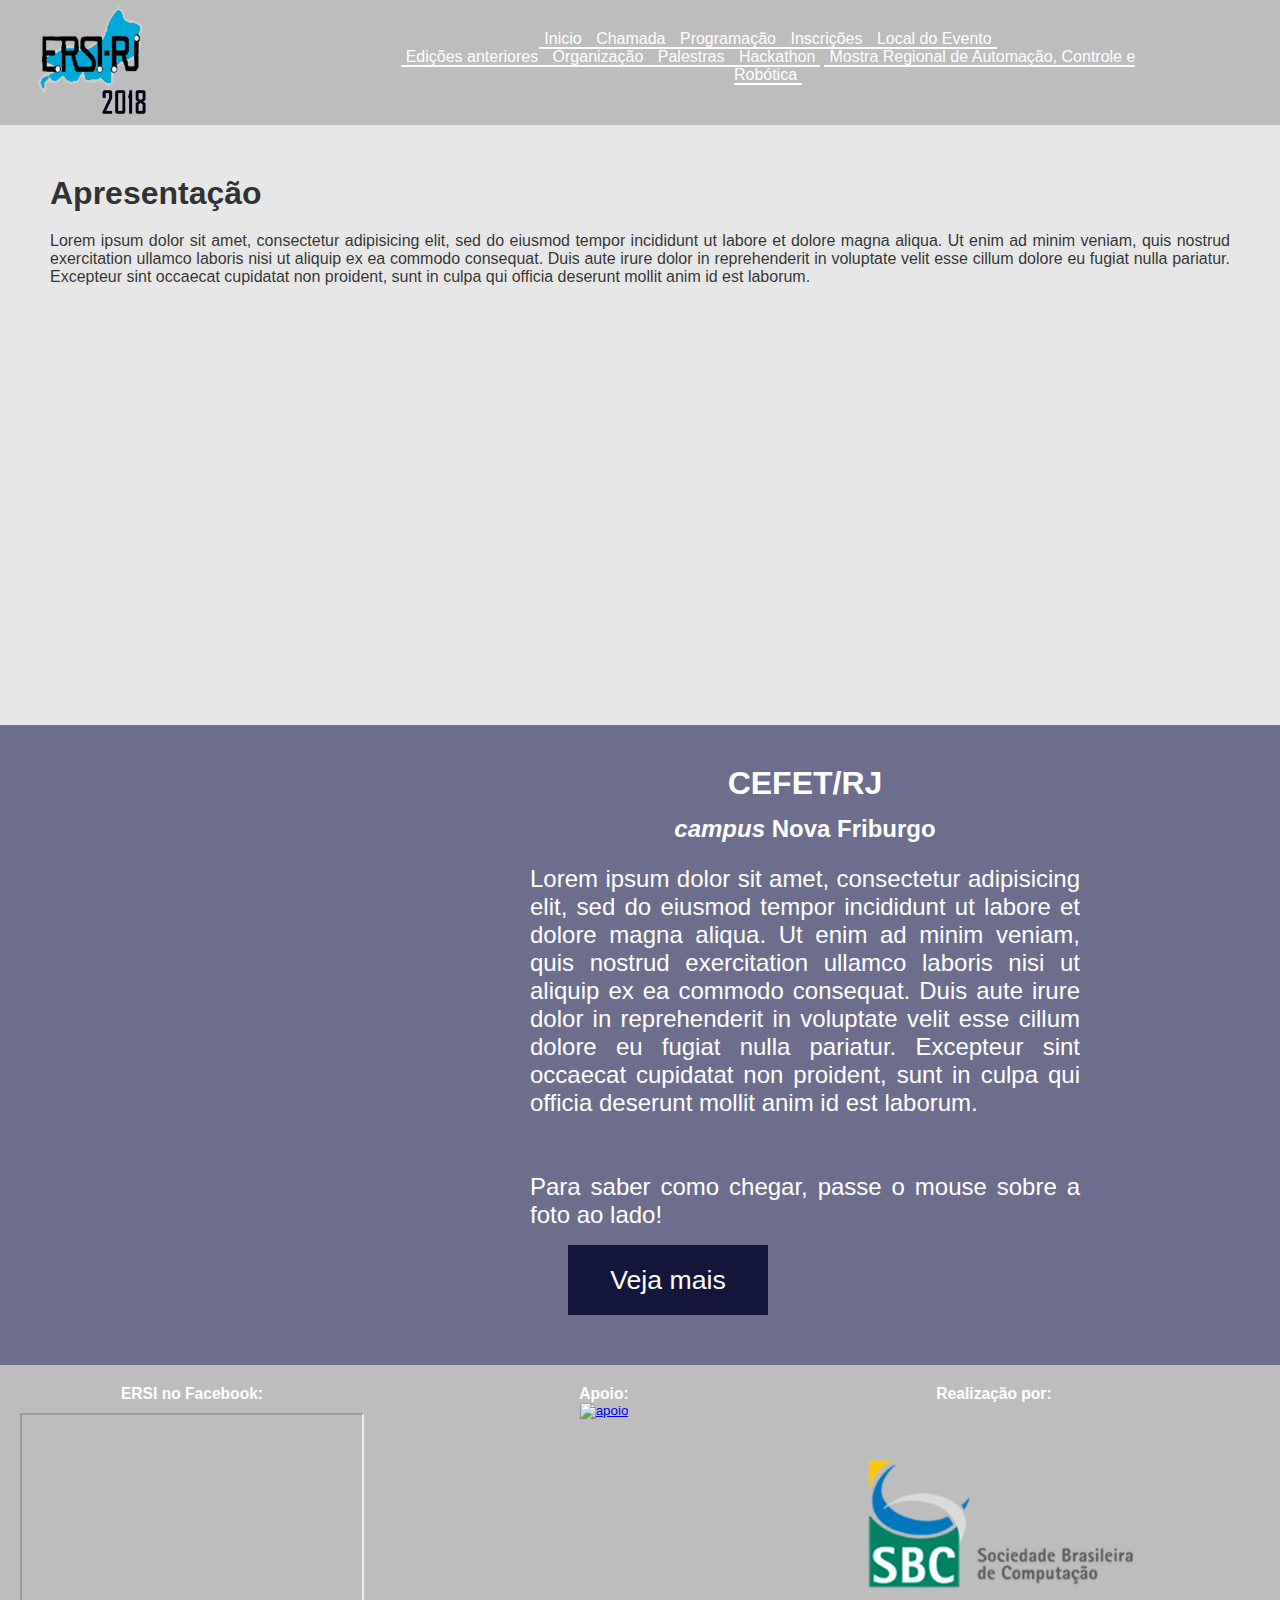
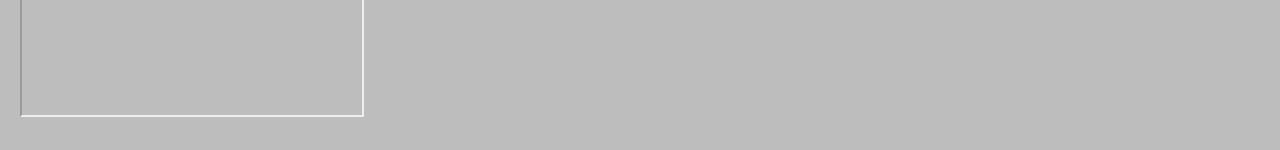
==== index.html @ 658d02db "alterações prontas" ====
<!DOCTYPE html>
<html lang="pt-br">
  <head>
    <meta charset="utf-8">
    <title>ERSI 2018</title>
    <link rel="stylesheet" href="./css/menu.css">
    <link rel="stylesheet" href="./css/footer.css">
    <link rel="stylesheet" href="./css/index.css">
    <script src="./js/jquery-min.js"></script>
    <script>
      function mouseover(){
        $("#main-about-image").hide();
        $(".main-about-title").prepend($("<iframe />")
          .addClass("main-about-map")
          .attr("src","https://www.google.com/maps/embed/v1/place?key=AIzaSyBWbS676cX_i9th-5WcA44xWRkvlIcaSEo&q=Centro+Federal+de+Educação+Tecnológica+Celso+Suckow+da+Fonseca,+Campus+Nova+Friburgo,Nova+Friburgo,Brasil")
          .attr("onmouseout","mouseout()")
          );
        };
        function mouseout(){
          $(".main-about-map").hide();
          $("#main-about-image").show();

        }
    </script>
  </head>
  <body>
    <nav class="menu">
      <a href="#"><img src="./img/logo.png" alt="Logo da ERSI 2018"></a>
      <ul class="menu-list">
        <li><a href="#"> Inicio </a></li>
        <li><a href="chamada.html"> Chamada </a></li>
        <li><a href="programacao.html"> Programação </a></li>
        <li><a href="inscricoes.html"> Inscrições </a></li>
        <li><a href="#event-place"> Local do Evento </a></li><br/>
        <li><a href="edanteriores.html"> Edições anteriores </a></li>
        <li><a href="organizacao.html"> Organização </a></li>
        <li><a href="palestras.html"> Palestras </a></li>
        <li><a href="hackathon.html">Hackathon</a></li>
          <li><a href="mostraRobotica.html">Mostra Regional de Automação, Controle e Robótica</a></li>
      </ul>
    </nav>
    <main class="main">
      <div class="main-presentation">
        <h1>Apresentação</h1>
        <p>Lorem ipsum dolor sit amet, consectetur adipisicing elit, sed do eiusmod tempor incididunt ut labore et dolore magna aliqua. Ut enim ad minim veniam, quis nostrud exercitation ullamco laboris nisi ut aliquip ex ea commodo consequat. Duis aute irure dolor in reprehenderit in voluptate velit esse cillum dolore eu fugiat nulla pariatur. Excepteur sint occaecat cupidatat non proident, sunt in culpa qui officia deserunt mollit anim id est laborum.</p>
      </div>
      <div class="main-about" id="event-place">
        <img src="./img/cefet.png" alt="Cefet/Rj Campus Friburgo" id="main-about-image" onmouseover="mouseover()">
        <h1 class="main-about-title" >CEFET/RJ</h1>
        <h2 class="main-about-title"><i>campus</i> Nova Friburgo</h2>
        <article class="main-about-text">Lorem ipsum dolor sit amet, consectetur adipisicing elit, sed do eiusmod tempor incididunt ut labore et dolore magna aliqua. Ut enim ad minim veniam, quis nostrud exercitation ullamco laboris nisi ut aliquip ex ea commodo consequat. Duis aute irure dolor in reprehenderit in voluptate velit esse cillum dolore eu fugiat nulla pariatur. Excepteur sint occaecat cupidatat non proident, sunt in culpa qui officia deserunt mollit anim id est laborum.<br/><br/><br/> Para saber como chegar, passe o mouse sobre a foto ao lado!</article>
        <button class="main-about-button"><a href="local.html">Veja mais</a></button>
      </div>
    </main>
    <footer class="footer">
      <div class="footer-ersi-facebook">
        <h3>ERSI no Facebook:</h3>
        <iframe class="footer-ersi-facebook-box" src="https://www.facebook.com/plugins/page.php?href=https%3A%2F%2Fwww.facebook.com%2FERSIRJ%2F&tabs=timeline&width=340&height=500&small_header=true&adapt_container_width=true&hide_cover=true&show_facepile=true&appId"></iframe>
      </div>
      <div class="footer-ersi-suporters">
        <h3>Apoio:</h3>
        <a href="#"><img src="#" alt="apoio"></a>
      </div>
      <div class="footer-ersi-organizaters">
        <h3>Realização por:</h3>
        <a href="http://www.sbc.org.br/" target="_blank"><img src="./img/sbc.png" alt="Logo SBC"></a>
      </div>
    </footer>
  </body>
</html>
---- css/menu.css ----
*{
  margin: 0;
  padding: 0;
}
@media (min-width: 320px) {
  .menu{
    display: flex;
    /*border: 1px solid black;*/
    text-align: center;
    background-color: #bebdbd;
    height: 150px;
    position: relative;
  }
  .menu img{
    width: 0px;
    position: absolute;
  }
  .menu-list li{
    display: inline;
    /*padding: 0 5px;*/

  }
  .menu-list a{
      text-decoration: none;
      color: #fff;
      font-family: Arial;
        border-bottom: 1px solid #fff;
  }
  .menu-list{
    list-style: none;
    font-size: 20pt;
    position: absolute;
    top: 20px;
    left: 50px;
  }
  .main-about img{
    width: 500px;
  }

}

@media (min-width: 1024px) {
.menu{
  display: flex;
  /*border: 1px solid black;*/
  text-align: center;
  background-color: #bebdbd;
  height: 125px;
  position: relative;
}
.menu img{
  width: 200px;
  position: absolute;
  top: -20px;
}
.menu-list li{
  display: inline;
  padding: 0 5px;
  border-bottom: 2px solid #fff;
}
.menu-list a{
    text-decoration: none;
    color: #fff;
    font-family: Arial;
}
.menu-list{
  width: 60%;
  height: 10%;
  list-style: none;
  font-size: 12pt;
  position: absolute;
  top: 30px;
  left: 30vw;
}
.main-about img{
  width: 500px;
}
}
---- css/footer.css ----
*{
  margin: 0;
  padding: 0;
}
@media (min-width: 320px) {
  .footer{
    font-family: Arial, sans-serif;
    font-size: 10pt;
    background-color: #bebdbd;
    color: #fff;
    text-align: center;
  }
  .footer-ersi-facebook-box{
    width: 340px;
    height: 300px;
    margin: 10px 0;
  }
  .footer-ersi-suporters{
    width: 400px;
  }
  .footer-ersi-organizaters img{
      position: relative;
      width: 200px;
  }
}
@media (min-width: 1000px) {
  .footer{
    /*border: 1px solid black;*/
    display: flex;
    font-family: Arial, sans-serif;
    background-color: #bebdbd;
    color: #fff;
  }
  .footer-ersi-facebook, .footer-ersi-suporters, .footer-ersi-organizaters{
    margin: 20px;
  }
  .footer-ersi-facebook-box{
    width: 340px;
    height: 300px;
    margin: 10px 0;
  }
  .footer-ersi-suporters{
    width: 400px;
  }
  .footer-ersi-organizaters img{
      position: relative;
      top: 50px;
      width: 300px;
  }
}
---- css/index.css ----
@media (min-width:320px) {
  .main-presentation{
    background-color: #e7e7e7;
    height: 500px;
    color: rgba(0,0,0,0.8);
    font-family: Arial, sans-serif;
    padding: 50px;
  }
  .main-presentation p{
    position: relative;
    top: 20px;
    text-align: justify;
  }
  .main-about{
    position: relative;
    height: 500px;
    font-family: Arial, sans-serif;
    padding: 70px 0;
    background-color: #6d6d8d;
    color: #fff;
  }
  .main-about img{
    width: 0;
  }
  .main-about-title,.main-about-text{
      width: 550px;
      position: absolute;
      right: 200px;
  }
  .main-about h1,h2{
    text-align: center;
  }
  .main-about h1{
    position: absolute;
    top: 40px;
  }
  .main-about h2{
    position: absolute;
    top: 90px;
  }
  .main-about-text{
    position: absolute;
    top: 140px;
    text-align: justify;
    font-size: 18pt;
  }
  .main-about-button{
    position: absolute;
    bottom: 50px;
    right: 40%;
    width: 200px;
    height: 70px;
    background-color: #14153d;
    border: none;
  }
  .main-about-button a{
    color: #fff;
    text-decoration: none;
    font-size: 20pt;
  }
}

@media (min-width:1350px) {
  .main-presentation{
    background-color: #e7e7e7;
    height: 350px;
    color: rgba(0,0,0,0.8);
    font-family: Arial, sans-serif;
    padding: 50px;
  }
  .main-presentation p{
    position: relative;
    top: 20px;
    text-align: justify;
  }
  .main-about{
    position: relative;
    height: 500px;
    font-family: Arial, sans-serif;
    padding: 70px 0;
    background-color: #6d6d8d;
    color: #fff;
  }
  .main-about img{
    width: 650px;
    position: absolute;
    left: 50px;
  }
  .main-about-map{
    width: 650px;
    height: 400px;
    position: absolute;
    top: -30px;
    right:600px;
    border:none;
  }
  .main-about-title,.main-about-text{
      width: 550px;
      position: absolute;
      right: 50px;
  }
  .main-about h1,h2{
    text-align: center;
  }
  .main-about h1{
    position: absolute;
    top: 160px;
  }
  .main-about h2{
    position: absolute;
    top: 200px;
  }
  .main-about-text{
    position: absolute;
    top: 250px;
    text-align: justify;
    font-size: 12pt;
  }
  .main-about-button{
    position: absolute;
    bottom: 50px;
    right: 20%;
    width: 100px;
    height: 50px;
    background-color: #14153d;
    border: none;
  }
  .main-about-button a{
    color: #fff;
    text-decoration: none;
    font-size: 10pt;
  }
}
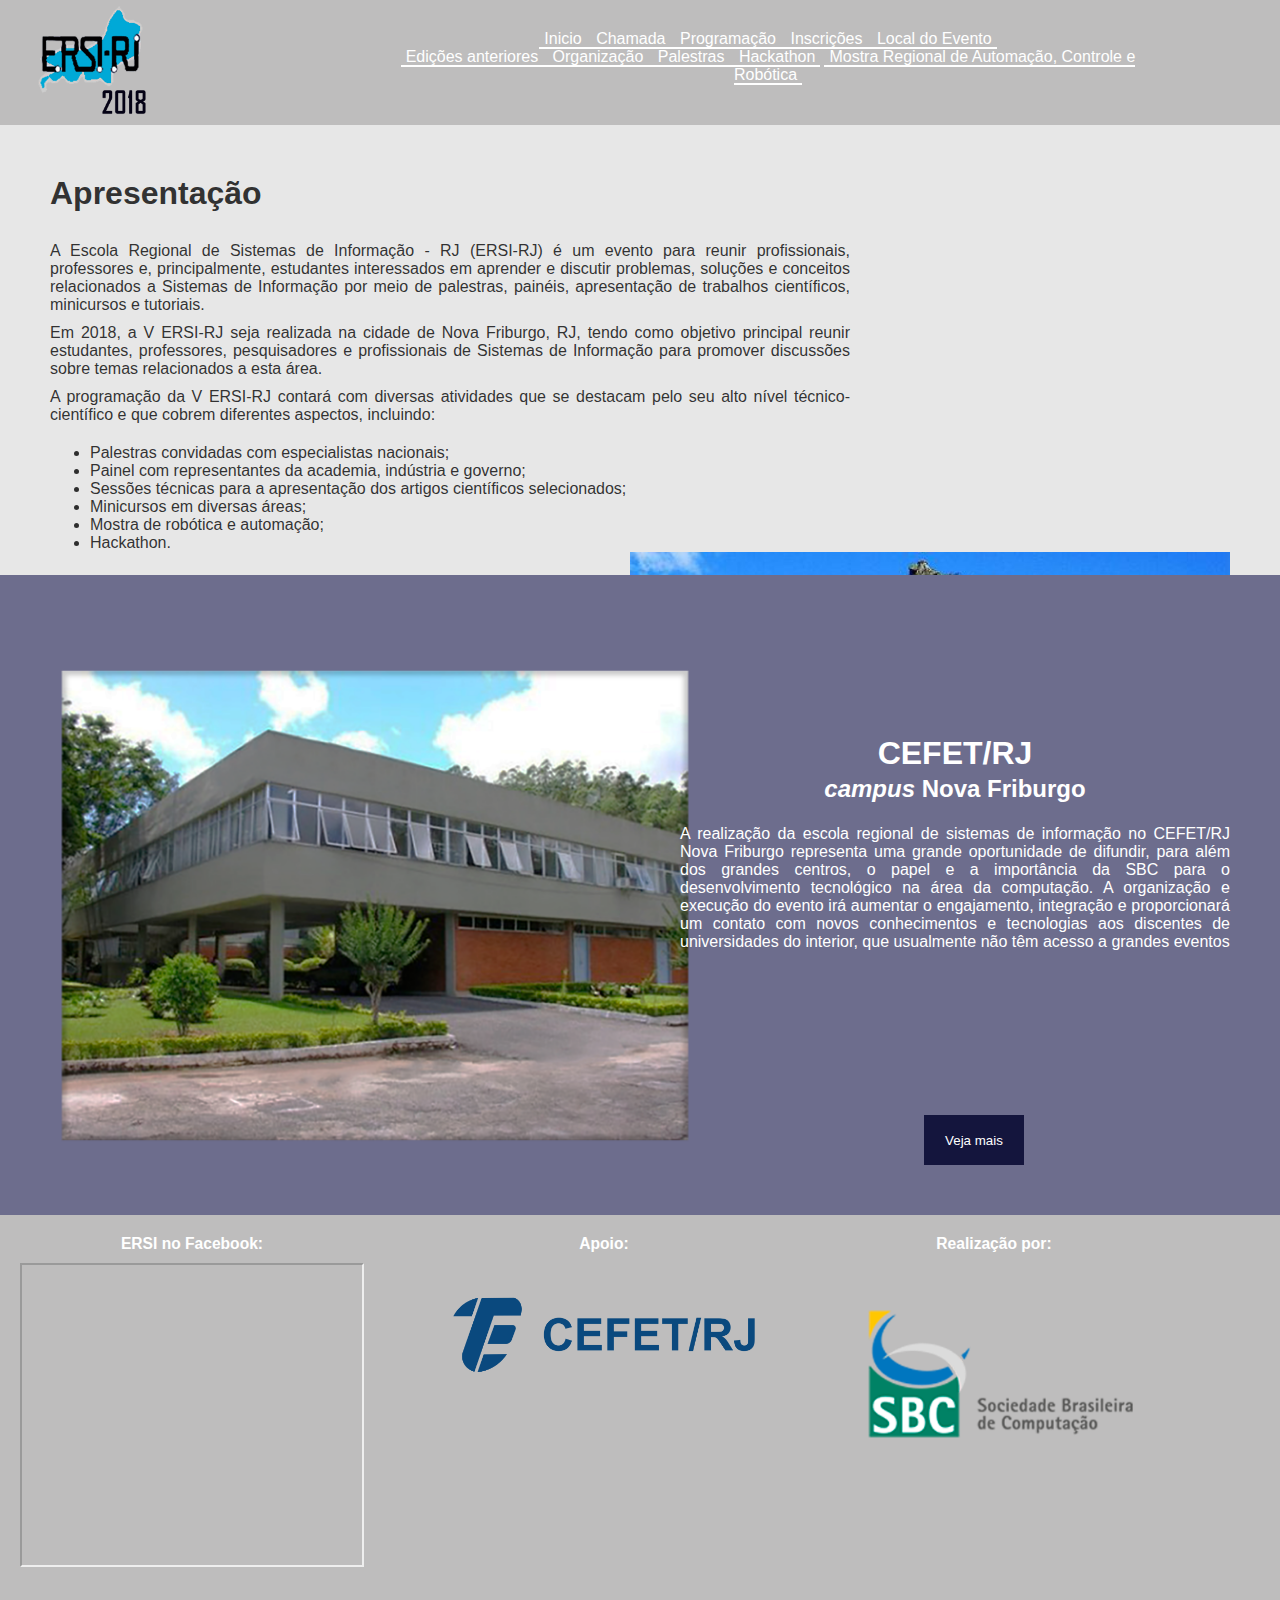
==== commit 1cdf11d5: "Site com conteúdos" ====
--- a/index.html
+++ b/index.html
@@ -42,13 +42,38 @@
     <main class="main">
       <div class="main-presentation">
         <h1>Apresentação</h1>
-        <p>Lorem ipsum dolor sit amet, consectetur adipisicing elit, sed do eiusmod tempor incididunt ut labore et dolore magna aliqua. Ut enim ad minim veniam, quis nostrud exercitation ullamco laboris nisi ut aliquip ex ea commodo consequat. Duis aute irure dolor in reprehenderit in voluptate velit esse cillum dolore eu fugiat nulla pariatur. Excepteur sint occaecat cupidatat non proident, sunt in culpa qui officia deserunt mollit anim id est laborum.</p>
+        <div class="main-presentation-content">
+          <p>
+            A Escola Regional de Sistemas de Informação - RJ (ERSI-RJ) é um evento para reunir profissionais, professores e, principalmente, estudantes interessados em aprender e discutir problemas, soluções e conceitos relacionados a Sistemas de Informação por meio de palestras, painéis, apresentação de trabalhos científicos, minicursos e tutoriais.
+          </p>
+          <p>
+            Em 2018, a V ERSI-RJ seja realizada na cidade de Nova Friburgo, RJ, tendo como objetivo principal reunir estudantes, professores, pesquisadores e profissionais de Sistemas de Informação para promover discussões sobre temas relacionados a esta área.
+          </p>
+          <p>
+            A programação da V ERSI-RJ contará com diversas atividades que se destacam pelo seu alto nível técnico-científico e que cobrem diferentes aspectos, incluindo:
+          </p>
+          
+          <ul>
+            <li>Palestras convidadas com especialistas nacionais;</li>
+            <li>Painel com representantes da academia, indústria e governo;</li>
+            <li>Sessões técnicas para a apresentação dos artigos científicos selecionados;</li>
+            <li>Minicursos em diversas áreas;</li>
+            <li>Mostra de robótica e automação;</li>
+            <li>Hackathon.</li>
+          </ul>
+        </div>
+        <img src="./img/caopequeno.jpg" alt="Nova Friburgo" class="main-image" />
       </div>
       <div class="main-about" id="event-place">
-        <img src="./img/cefet.png" alt="Cefet/Rj Campus Friburgo" id="main-about-image" onmouseover="mouseover()">
+        <img src="./img/cefet.png" alt="Cefet/Rj Campus Friburgo" id="main-about-image" >
         <h1 class="main-about-title" >CEFET/RJ</h1>
         <h2 class="main-about-title"><i>campus</i> Nova Friburgo</h2>
-        <article class="main-about-text">Lorem ipsum dolor sit amet, consectetur adipisicing elit, sed do eiusmod tempor incididunt ut labore et dolore magna aliqua. Ut enim ad minim veniam, quis nostrud exercitation ullamco laboris nisi ut aliquip ex ea commodo consequat. Duis aute irure dolor in reprehenderit in voluptate velit esse cillum dolore eu fugiat nulla pariatur. Excepteur sint occaecat cupidatat non proident, sunt in culpa qui officia deserunt mollit anim id est laborum.<br/><br/><br/> Para saber como chegar, passe o mouse sobre a foto ao lado!</article>
+        <article class="main-about-text">A realização da escola regional de sistemas de informação no CEFET/RJ Nova Friburgo representa uma grande oportunidade de difundir, para além dos grandes centros, o papel e a importância da SBC para o desenvolvimento tecnológico na área da computação. A organização e execução do evento irá aumentar o engajamento, integração e proporcionará um contato com novos conhecimentos e tecnologias aos discentes de universidades do interior, que usualmente não têm acesso a grandes eventos
+        
+        <!-- lembrando que smartphone não tem mouse...
+          <br/><br/><br/> Para saber como chegar, passe o mouse sobre a foto ao lado!
+        -->
+        </article>
         <button class="main-about-button"><a href="local.html">Veja mais</a></button>
       </div>
     </main>
@@ -59,7 +84,7 @@
       </div>
       <div class="footer-ersi-suporters">
         <h3>Apoio:</h3>
-        <a href="#"><img src="#" alt="apoio"></a>
+        <a href="#"><img src="./img/logo_cefet.png" class="logo_apoio" alt="apoio"></a>
       </div>
       <div class="footer-ersi-organizaters">
         <h3>Realização por:</h3>
--- a/css/footer.css
+++ b/css/footer.css
@@ -15,6 +15,9 @@
     height: 300px;
     margin: 10px 0;
   }
+  .logo_apoio{
+    width: 400px;
+  }
   .footer-ersi-suporters{
     width: 400px;
   }
@@ -30,6 +33,7 @@
     font-family: Arial, sans-serif;
     background-color: #bebdbd;
     color: #fff;
+
   }
   .footer-ersi-facebook, .footer-ersi-suporters, .footer-ersi-organizaters{
     margin: 20px;
@@ -47,4 +51,7 @@
       top: 50px;
       width: 300px;
   }
+  .logo_apoio{
+    width: 400px;
+  }
 }
--- a/css/index.css
+++ b/css/index.css
@@ -10,6 +10,14 @@
     position: relative;
     top: 20px;
     text-align: justify;
+    margin: 10px 0;
+  }
+  .main-presentation ul{
+    display: block;
+    margin: 40px 0 0 40px;
+  }
+  .main-image {
+    visibility: hidden;
   }
   .main-about{
     position: relative;
@@ -60,7 +68,9 @@
   }
 }
 
-@media (min-width:1350px) {
+@media (min-width:1000px) { /*tava 1350px*/
+
+
   .main-presentation{
     background-color: #e7e7e7;
     height: 350px;
@@ -72,7 +82,21 @@
     position: relative;
     top: 20px;
     text-align: justify;
+    margin: 10px 0;
   }
+  .main-presentation-content {
+    width: 800px;
+    float: left;
+  }
+  .main-presentation ul{
+    display: block;
+    margin: 40px 0 0 40px;
+  }
+  .main-image {
+    float: right;
+    visibility: visible;
+    width: 600px;
+  }  
   .main-about{
     position: relative;
     height: 500px;
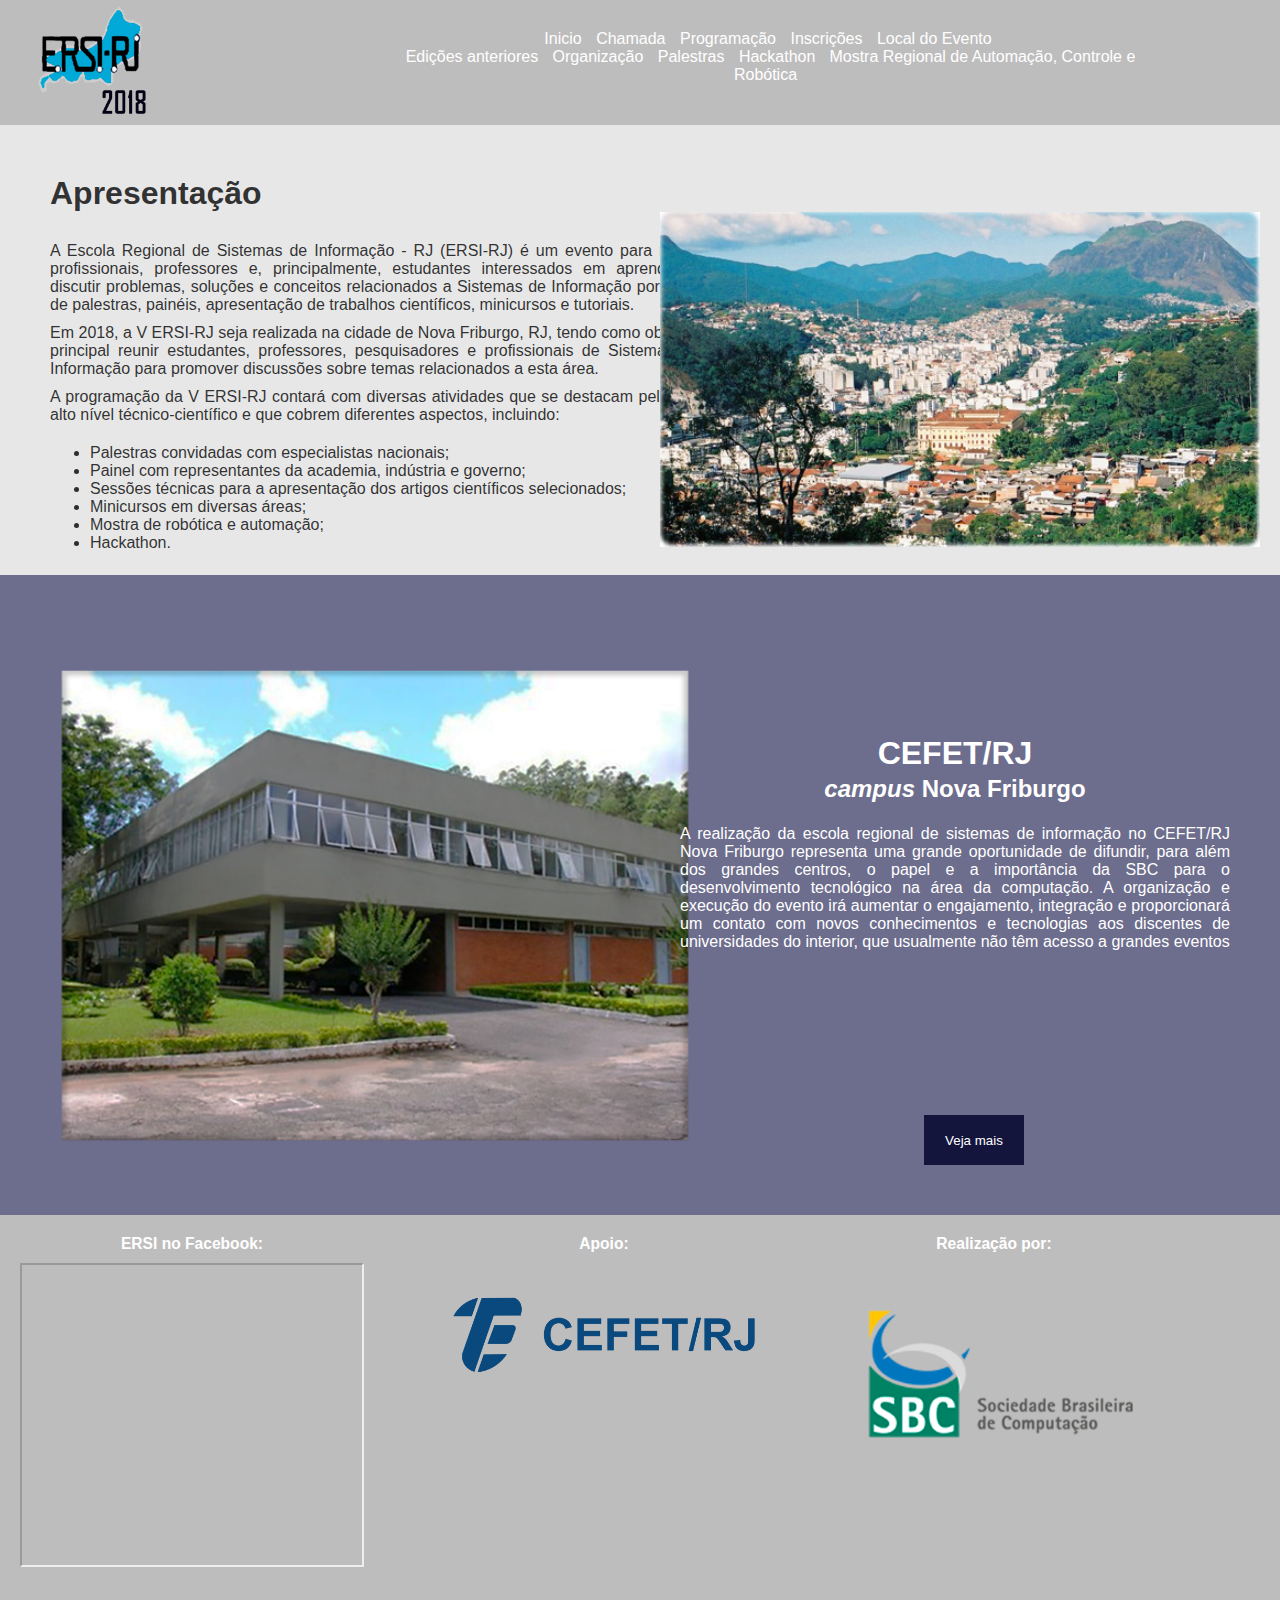
==== commit 1efa4237: "Pequenos ajustes index, menu e edanteriores. Falta ajeitar o parallax da "local do evento", não sei " ====
--- a/index.html
+++ b/index.html
@@ -52,7 +52,7 @@
           <p>
             A programação da V ERSI-RJ contará com diversas atividades que se destacam pelo seu alto nível técnico-científico e que cobrem diferentes aspectos, incluindo:
           </p>
-          
+
           <ul>
             <li>Palestras convidadas com especialistas nacionais;</li>
             <li>Painel com representantes da academia, indústria e governo;</li>
@@ -62,14 +62,14 @@
             <li>Hackathon.</li>
           </ul>
         </div>
-        <img src="./img/caopequeno.jpg" alt="Nova Friburgo" class="main-image" />
+        <img src="./img/nova-friburgo.jpg" alt="Nova Friburgo" class="main-image"/>
       </div>
       <div class="main-about" id="event-place">
         <img src="./img/cefet.png" alt="Cefet/Rj Campus Friburgo" id="main-about-image" >
         <h1 class="main-about-title" >CEFET/RJ</h1>
         <h2 class="main-about-title"><i>campus</i> Nova Friburgo</h2>
         <article class="main-about-text">A realização da escola regional de sistemas de informação no CEFET/RJ Nova Friburgo representa uma grande oportunidade de difundir, para além dos grandes centros, o papel e a importância da SBC para o desenvolvimento tecnológico na área da computação. A organização e execução do evento irá aumentar o engajamento, integração e proporcionará um contato com novos conhecimentos e tecnologias aos discentes de universidades do interior, que usualmente não têm acesso a grandes eventos
-        
+
         <!-- lembrando que smartphone não tem mouse...
           <br/><br/><br/> Para saber como chegar, passe o mouse sobre a foto ao lado!
         -->
--- a/css/menu.css
+++ b/css/menu.css
@@ -24,8 +24,7 @@
       text-decoration: none;
       color: #fff;
       font-family: Arial;
-        border-bottom: 1px solid #fff;
-  }
+    }
   .menu-list{
     list-style: none;
     font-size: 20pt;
@@ -56,7 +55,7 @@
 .menu-list li{
   display: inline;
   padding: 0 5px;
-  border-bottom: 2px solid #fff;
+
 }
 .menu-list a{
     text-decoration: none;
--- a/css/index.css
+++ b/css/index.css
@@ -85,7 +85,7 @@
     margin: 10px 0;
   }
   .main-presentation-content {
-    width: 800px;
+    width: 650px;
     float: left;
   }
   .main-presentation ul{
@@ -94,9 +94,11 @@
   }
   .main-image {
     float: right;
+    position: absolute;
+    right:20px;
     visibility: visible;
     width: 600px;
-  }  
+  }
   .main-about{
     position: relative;
     height: 500px;
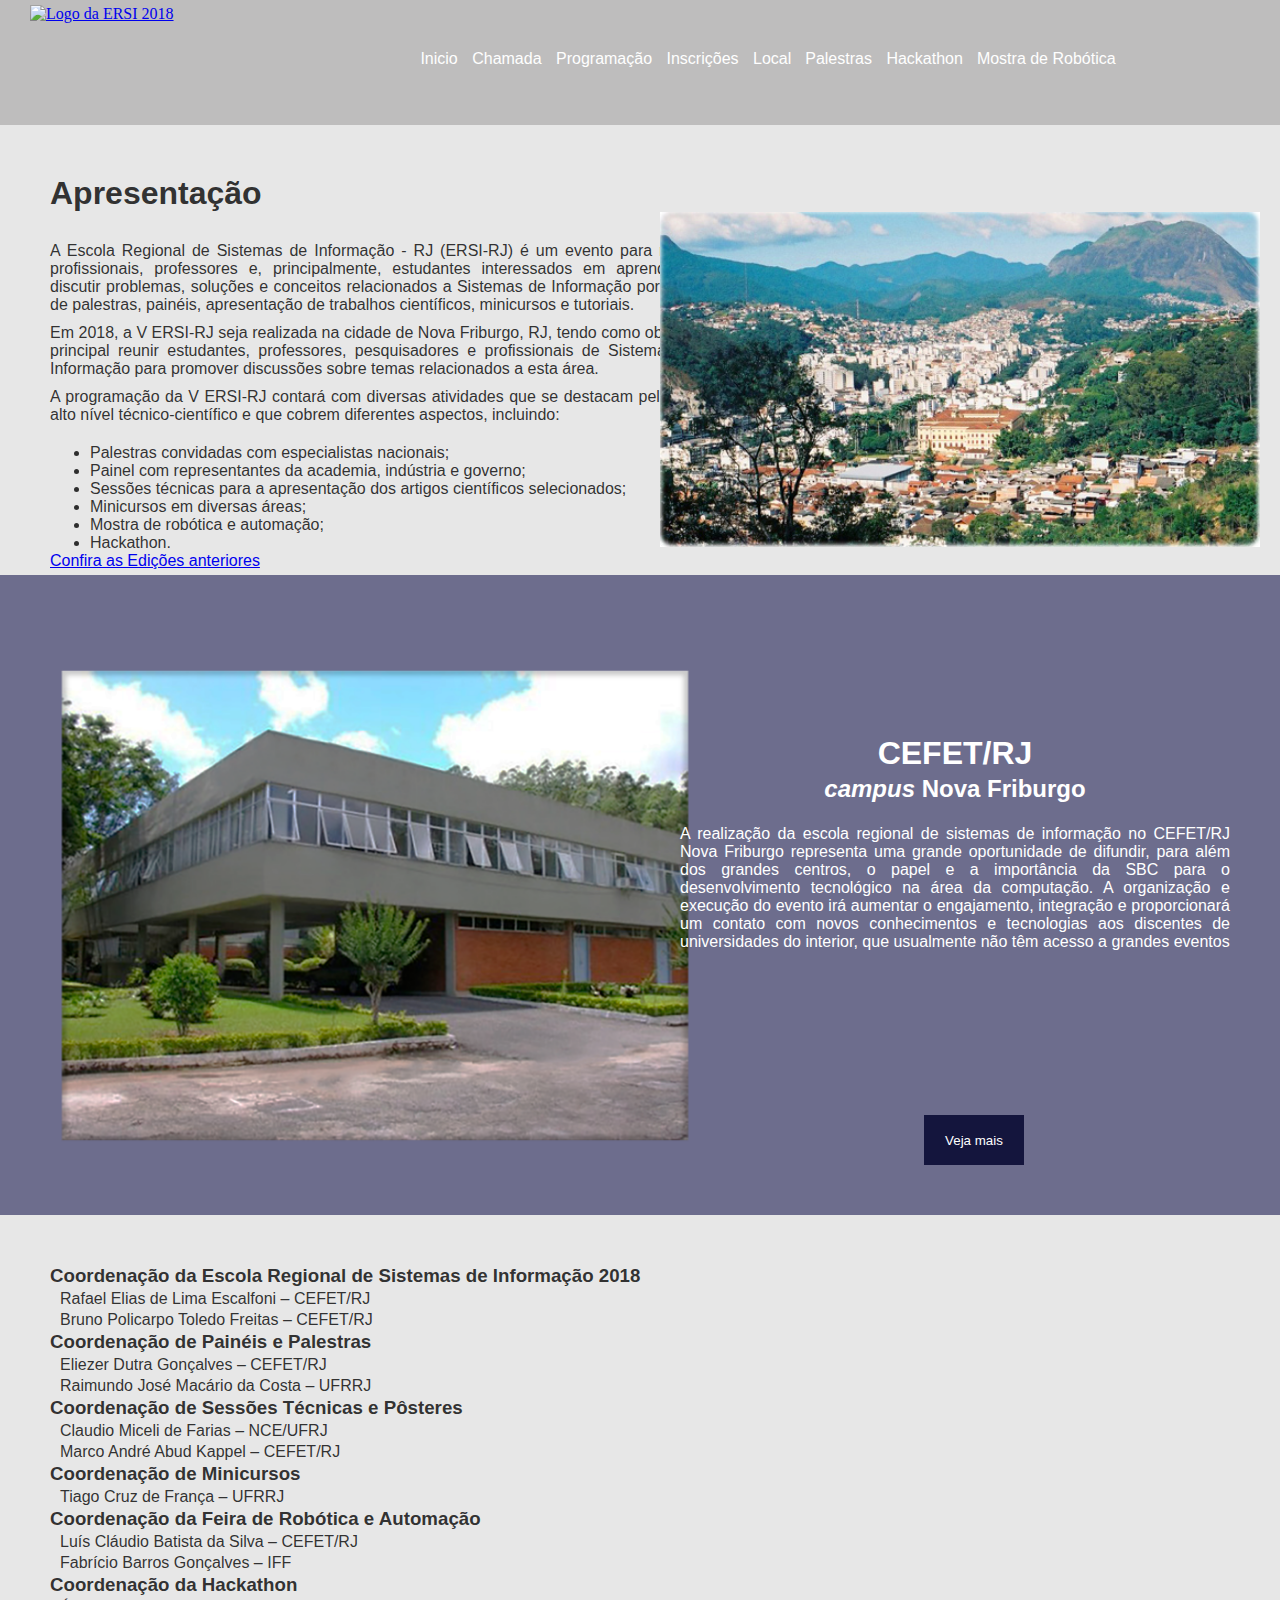
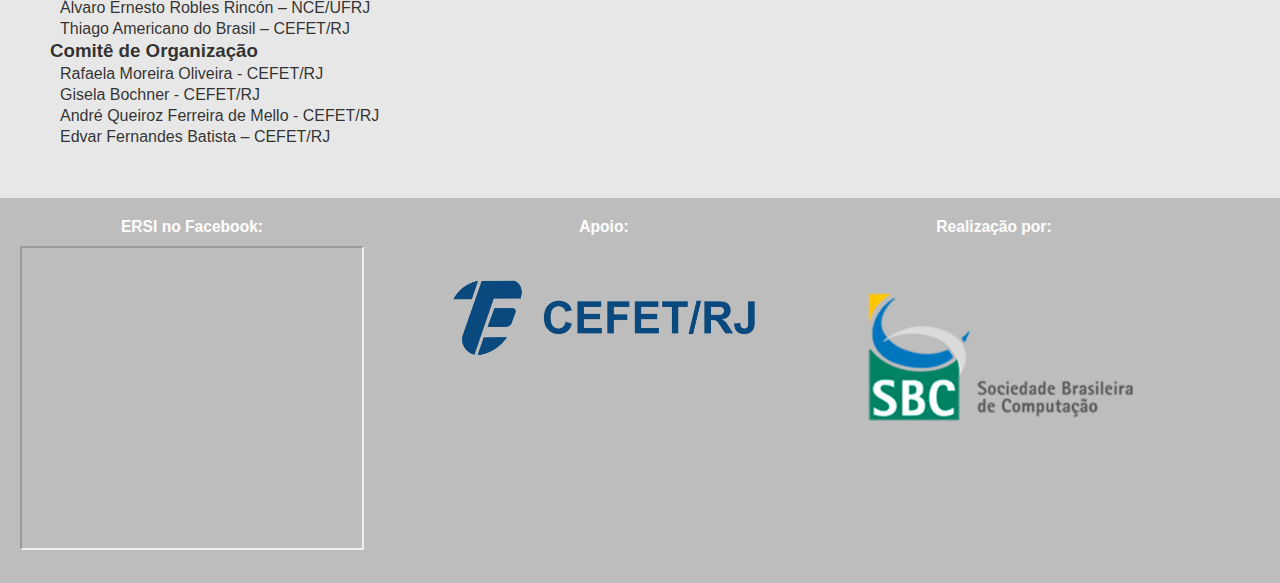
==== commit ce3e02a2: "Menu reduzido, mudança de logo" ====
--- a/index.html
+++ b/index.html
@@ -1,6 +1,15 @@
 <!DOCTYPE html>
 <html lang="pt-br">
   <head>
+    <!-- Global site tag (gtag.js) - Google Analytics -->
+    <script async src="https://www.googletagmanager.com/gtag/js?id=UA-117933373-1"></script>
+    <script>
+      window.dataLayer = window.dataLayer || [];
+      function gtag(){dataLayer.push(arguments);}
+      gtag('js', new Date());
+      gtag('config', 'UA-117933373-1');
+    </script>
+
     <meta charset="utf-8">
     <title>ERSI 2018</title>
     <link rel="stylesheet" href="./css/menu.css">
@@ -25,18 +34,16 @@
   </head>
   <body>
     <nav class="menu">
-      <a href="#"><img src="./img/logo.png" alt="Logo da ERSI 2018"></a>
+      <a href="#"><img src="./img/logo_ersi_escuro.png" alt="Logo da ERSI 2018"></a>
       <ul class="menu-list">
         <li><a href="#"> Inicio </a></li>
         <li><a href="chamada.html"> Chamada </a></li>
         <li><a href="programacao.html"> Programação </a></li>
         <li><a href="inscricoes.html"> Inscrições </a></li>
-        <li><a href="#event-place"> Local do Evento </a></li><br/>
-        <li><a href="edanteriores.html"> Edições anteriores </a></li>
-        <li><a href="organizacao.html"> Organização </a></li>
+        <li><a href="#event-place"> Local</a></li>
         <li><a href="palestras.html"> Palestras </a></li>
         <li><a href="hackathon.html">Hackathon</a></li>
-          <li><a href="mostraRobotica.html">Mostra Regional de Automação, Controle e Robótica</a></li>
+          <li><a href="mostraRobotica.html">Mostra de Robótica</a></li>
       </ul>
     </nav>
     <main class="main">
@@ -61,6 +68,7 @@
             <li>Mostra de robótica e automação;</li>
             <li>Hackathon.</li>
           </ul>
+          <a href="edanteriores.html"> Confira as Edições anteriores </a>
         </div>
         <img src="./img/nova-friburgo.jpg" alt="Nova Friburgo" class="main-image"/>
       </div>
@@ -75,6 +83,44 @@
         -->
         </article>
         <button class="main-about-button"><a href="local.html">Veja mais</a></button>
+      </div>
+      <div class="main-org">
+        <h3>Coordenação da Escola Regional de Sistemas de Informação 2018</h3>
+        <dl>
+          <dt>Rafael Elias de Lima Escalfoni – CEFET/RJ</dt>
+          <dt>Bruno Policarpo Toledo Freitas – CEFET/RJ</dt>
+        </dl>
+        <h3>Coordenação de Painéis e Palestras</h3>
+        <dl>
+          <dt>Eliezer Dutra Gonçalves – CEFET/RJ</dt>
+          <dt>Raimundo José Macário da Costa – UFRRJ</dt>
+        </dl>
+        <h3>Coordenação de Sessões Técnicas e Pôsteres</h3>
+        <dl>
+          <dt>Claudio Miceli de Farias – NCE/UFRJ</dt>
+          <dt>Marco André Abud Kappel – CEFET/RJ</dt>
+        </dl>
+        <h3>Coordenação de Minicursos</h3>
+        <dl>
+          <dt>Tiago Cruz de França – UFRRJ</dt>
+        </dl>
+        <h3>Coordenação da Feira de Robótica e Automação</h3>
+        <dl>
+          <dt>Luís Cláudio Batista da Silva – CEFET/RJ</dt>
+          <dt>Fabrício Barros Gonçalves – IFF</dt>
+        </dl>
+        <h3>Coordenação da Hackathon</h3>
+        <dl>
+          <dt>Álvaro Ernesto Robles Rincón – NCE/UFRJ</dt>
+          <dt>Thiago Americano do Brasil – CEFET/RJ</dt>
+        </dl>
+        <h3>Comitê de Organização</h3>
+        <dl>
+          <dt>Rafaela Moreira Oliveira - CEFET/RJ</dt>
+          <dt>Gisela Bochner - CEFET/RJ</dt>
+          <dt>André Queiroz Ferreira de Mello - CEFET/RJ</dt>
+          <dt>Edvar Fernandes Batista – CEFET/RJ</dt>
+        </dl>
       </div>
     </main>
     <footer class="footer">
--- a/css/menu.css
+++ b/css/menu.css
@@ -48,9 +48,10 @@
   position: relative;
 }
 .menu img{
-  width: 200px;
-  position: absolute;
-  top: -20px;
+  width: 150px;
+  position: relative;
+  top: 5px;
+  left: 30px;
 }
 .menu-list li{
   display: inline;
@@ -68,7 +69,7 @@
   list-style: none;
   font-size: 12pt;
   position: absolute;
-  top: 30px;
+  top: 50px;
   left: 30vw;
 }
 .main-about img{
--- a/css/index.css
+++ b/css/index.css
@@ -157,3 +157,16 @@
     font-size: 10pt;
   }
 }
+
+.main-org{
+  background-color: #e7e7e7;
+  color: rgba(0,0,0,0.8);
+  font-family: Arial, sans-serif;
+  padding: 50px;
+  text-align: justify;
+  font-size: 12pt;
+	display: block;
+}
+.main-org dt{
+	margin:3px 0 2px 10px;
+}
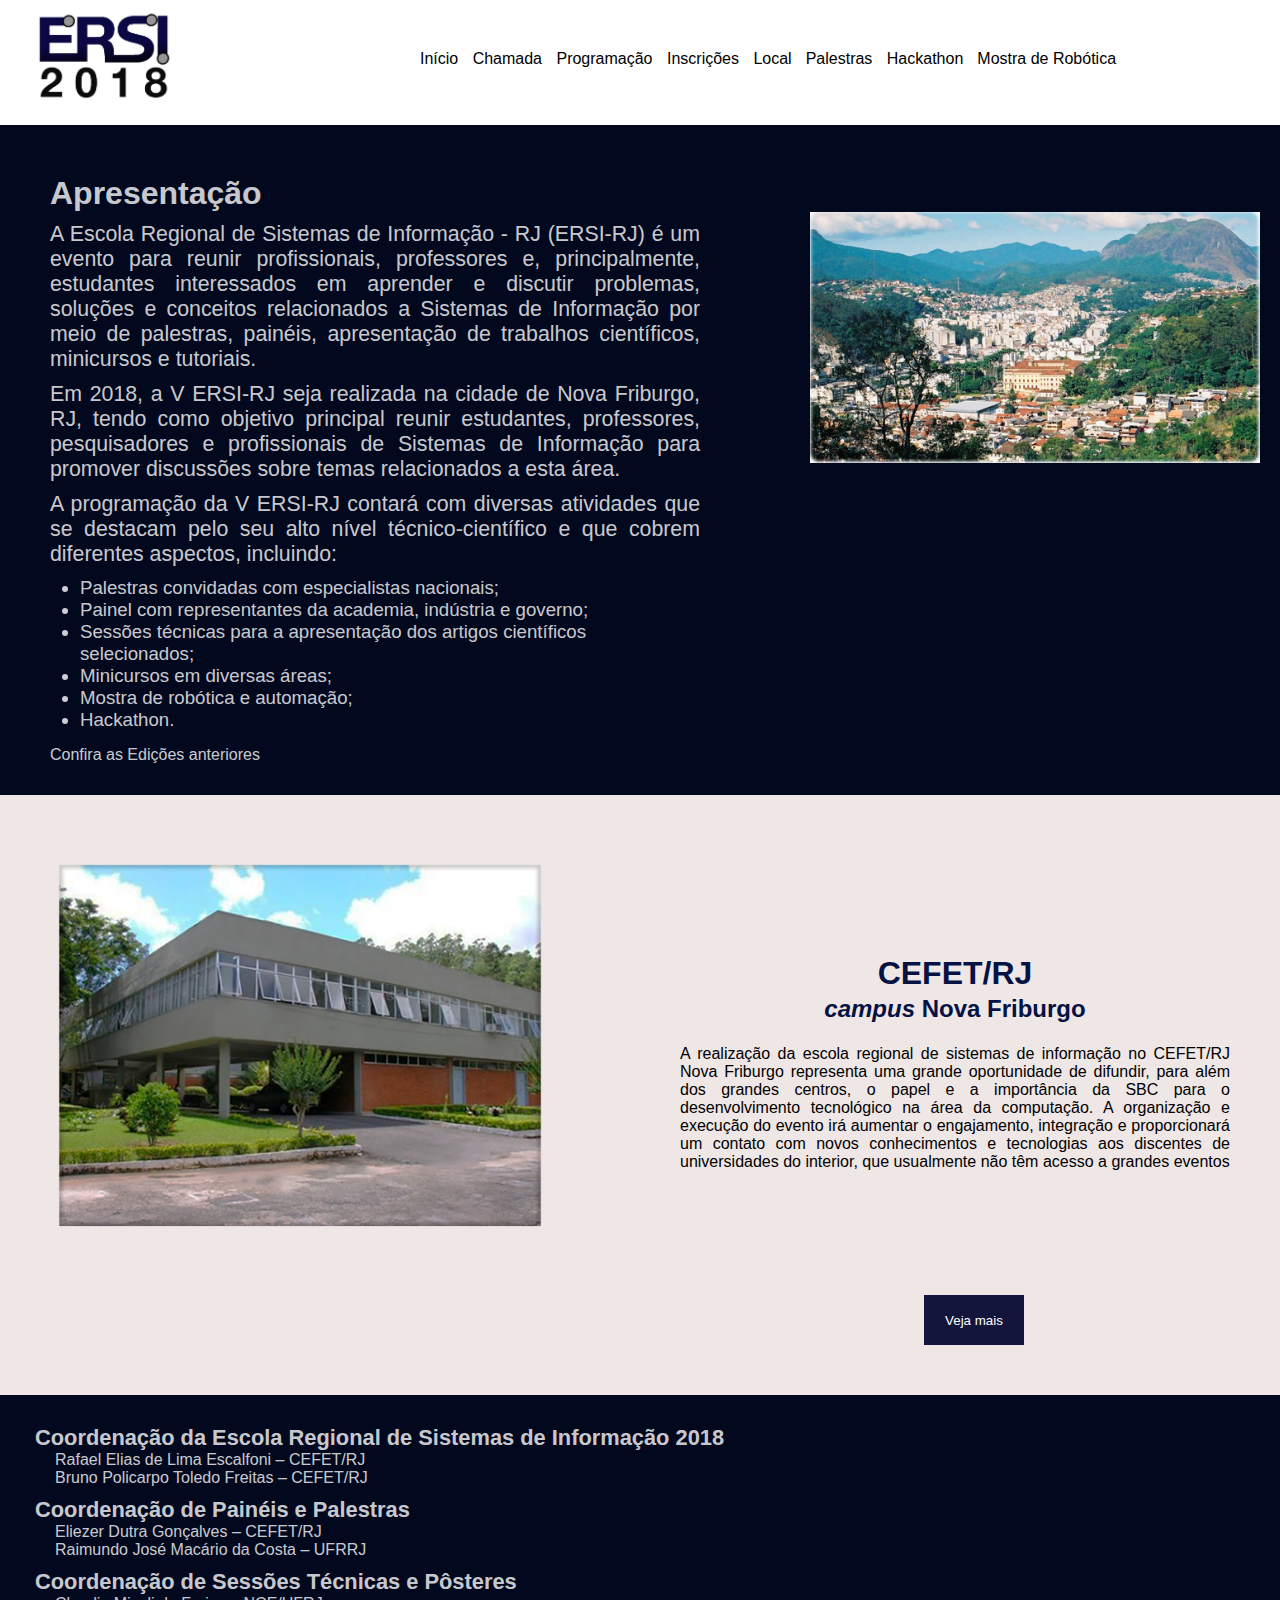
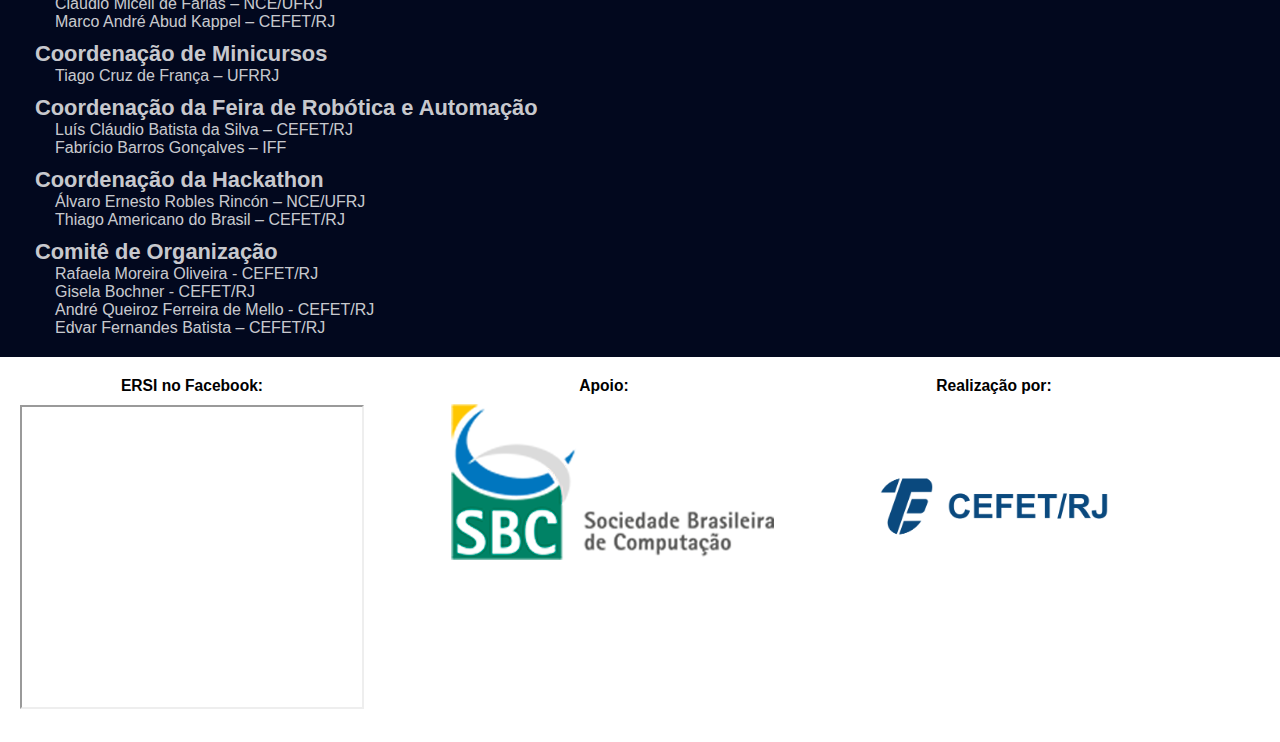
==== commit 8c9dfeff: "Alterações nas datas" ====
--- a/index.html
+++ b/index.html
@@ -36,7 +36,7 @@
     <nav class="menu">
       <a href="#"><img src="./img/logo_ersi_escuro.png" alt="Logo da ERSI 2018"></a>
       <ul class="menu-list">
-        <li><a href="#"> Inicio </a></li>
+        <li><a href="#"> Início </a></li>
         <li><a href="chamada.html"> Chamada </a></li>
         <li><a href="programacao.html"> Programação </a></li>
         <li><a href="inscricoes.html"> Inscrições </a></li>
@@ -130,11 +130,11 @@
       </div>
       <div class="footer-ersi-suporters">
         <h3>Apoio:</h3>
-        <a href="#"><img src="./img/logo_cefet.png" class="logo_apoio" alt="apoio"></a>
+        <a href="http://www.sbc.org.br/" target="_blank"><img src="./img/sbc.png" alt="Logo SBC"></a>
       </div>
       <div class="footer-ersi-organizaters">
         <h3>Realização por:</h3>
-        <a href="http://www.sbc.org.br/" target="_blank"><img src="./img/sbc.png" alt="Logo SBC"></a>
+        <a href="#"><img src="./img/logo_cefet.png" class="logo_apoio" alt="apoio"></a>
       </div>
     </footer>
   </body>
--- a/css/menu.css
+++ b/css/menu.css
@@ -5,20 +5,19 @@
 @media (min-width: 320px) {
   .menu{
     display: flex;
-    /*border: 1px solid black;*/
     text-align: center;
     background-color: #bebdbd;
     height: 150px;
     position: relative;
   }
   .menu img{
-    width: 0px;
+    width: 150px;
     position: absolute;
+    left: 40vw;
   }
   .menu-list li{
     display: inline;
-    /*padding: 0 5px;*/
-
+    padding: 0 7px;
   }
   .menu-list a{
       text-decoration: none;
@@ -27,14 +26,12 @@
     }
   .menu-list{
     list-style: none;
-    font-size: 20pt;
+    font-size: 16pt;
     position: absolute;
-    top: 20px;
-    left: 50px;
+    top: 110px;
+
   }
-  .main-about img{
-    width: 500px;
-  }
+
 
 }
 
@@ -43,7 +40,7 @@
   display: flex;
   /*border: 1px solid black;*/
   text-align: center;
-  background-color: #bebdbd;
+  background-color: #fff/*#bebdbd*/;
   height: 125px;
   position: relative;
 }
@@ -60,7 +57,7 @@
 }
 .menu-list a{
     text-decoration: none;
-    color: #fff;
+    color: #000;
     font-family: Arial;
 }
 .menu-list{
--- a/css/footer.css
+++ b/css/footer.css
@@ -6,33 +6,35 @@
   .footer{
     font-family: Arial, sans-serif;
     font-size: 10pt;
-    background-color: #bebdbd;
-    color: #fff;
+    background-color: #fff;
+    color: #000;
     text-align: center;
   }
   .footer-ersi-facebook-box{
     width: 340px;
     height: 300px;
-    margin: 10px 0;
+
   }
   .logo_apoio{
     width: 400px;
   }
   .footer-ersi-suporters{
     width: 400px;
+    float: left;
   }
   .footer-ersi-organizaters img{
       position: relative;
       width: 200px;
   }
+
 }
 @media (min-width: 1000px) {
   .footer{
     /*border: 1px solid black;*/
     display: flex;
     font-family: Arial, sans-serif;
-    background-color: #bebdbd;
-    color: #fff;
+    background-color: #fff;
+    color: #000;
 
   }
   .footer-ersi-facebook, .footer-ersi-suporters, .footer-ersi-organizaters{
--- a/css/index.css
+++ b/css/index.css
@@ -1,57 +1,71 @@
 @media (min-width:320px) {
   .main-presentation{
-    background-color: #e7e7e7;
-    height: 500px;
-    color: rgba(0,0,0,0.8);
+    background-color: #02081e;  /*#e7e7e7;*/
+    height: 400px;
+    color: rgba(255,255,255,0.8);
     font-family: Arial, sans-serif;
     padding: 50px;
   }
+
   .main-presentation p{
     position: relative;
-    top: 20px;
+    top:0px;
     text-align: justify;
     margin: 10px 0;
-  }
+    font-size: 16pt;
+  }
+
   .main-presentation ul{
     display: block;
-    margin: 40px 0 0 40px;
-  }
-  .main-image {
-    visibility: hidden;
-  }
+    margin: 10px 0 15px 30px;
+    font-size: 14pt;
+  }
+
   .main-about{
     position: relative;
     height: 500px;
     font-family: Arial, sans-serif;
-    padding: 70px 0;
-    background-color: #6d6d8d;
-    color: #fff;
-  }
+    padding: 50px 0;
+    /*background-color:#fff;*/
+    background-color: #efe6e6;
+    color: #000;
+  }
+
   .main-about img{
     width: 0;
   }
+
+  .main-about h1,h2{
+    color: #041244;
+  }
+
   .main-about-title,.main-about-text{
       width: 550px;
       position: absolute;
       right: 200px;
   }
+
   .main-about h1,h2{
     text-align: center;
   }
+
   .main-about h1{
     position: absolute;
     top: 40px;
   }
+
   .main-about h2{
     position: absolute;
     top: 90px;
   }
+
   .main-about-text{
     position: absolute;
     top: 140px;
     text-align: justify;
     font-size: 18pt;
   }
+
   .main-about-button{
     position: absolute;
     bottom: 50px;
@@ -61,26 +75,48 @@
     background-color: #14153d;
     border: none;
   }
+
   .main-about-button a{
     color: #fff;
     text-decoration: none;
     font-size: 20pt;
   }
+
+  .main-org{
+    background-color: #02081e;
+    color: rgba(255,255,255,0.8);
+    font-family: Arial, sans-serif;
+    padding: 20px 0;
+    text-align: center;
+    font-size: 9pt;
+  	display: block;
+  }
+  .main-org h3{
+    margin: 20px 10px;
+  }
+  .main-org dt{
+  	margin: 0 30px;
+    font-size: 8pt;
+  }
+  .main-org h2{
+    color: rgba(255,255,255,0.8);
+    margin-bottom: 20px;
+  }
+
 }
 
 @media (min-width:1000px) { /*tava 1350px*/
 
-
   .main-presentation{
-    background-color: #e7e7e7;
-    height: 350px;
-    color: rgba(0,0,0,0.8);
+    background-color: #02081e;  /*#e7e7e7;*/
+    height: 570px;
+    color: rgba(255,255,255,0.8);
     font-family: Arial, sans-serif;
     padding: 50px;
   }
   .main-presentation p{
     position: relative;
-    top: 20px;
+    top:0px;
     text-align: justify;
     margin: 10px 0;
   }
@@ -90,25 +126,33 @@
   }
   .main-presentation ul{
     display: block;
-    margin: 40px 0 0 40px;
+    margin: 10px 0 15px 30px;
+  }
+  .main-presentation a{
+    text-decoration: none;
+      color: rgba(255,255,255,0.8);
   }
   .main-image {
     float: right;
     position: absolute;
     right:20px;
     visibility: visible;
-    width: 600px;
+    width: 450px;
+  }
+  .main-about h1,h2{
+    color: #041244;
   }
   .main-about{
     position: relative;
     height: 500px;
     font-family: Arial, sans-serif;
-    padding: 70px 0;
-    background-color: #6d6d8d;
-    color: #fff;
+    padding: 50px 0;
+    /*background-color:#fff;*/
+    background-color: #efe6e6;
+    color: #000;
   }
   .main-about img{
-    width: 650px;
+    width: 500px;
     position: absolute;
     left: 50px;
   }
@@ -156,17 +200,25 @@
     text-decoration: none;
     font-size: 10pt;
   }
+  .main-org{
+    background-color: #02081e;
+    color: rgba(255,255,255,0.8);
+    font-family: Arial, sans-serif;
+    padding: 20px 25px;
+    text-align: justify;
+    font-size: 14pt;
+  	display: block;
+  }
+  .main-org h3{
+    margin: 10px 10px 0 10px;
+  }
+  .main-org dt{
+  	margin: 0 30px;
+    font-size: 12pt;
+  }
+  .main-org h2{
+    color: rgba(255,255,255,0.8);
+    margin-bottom: 20px;
+  }
+
 }
-
-.main-org{
-  background-color: #e7e7e7;
-  color: rgba(0,0,0,0.8);
-  font-family: Arial, sans-serif;
-  padding: 50px;
-  text-align: justify;
-  font-size: 12pt;
-	display: block;
-}
-.main-org dt{
-	margin:3px 0 2px 10px;
-}
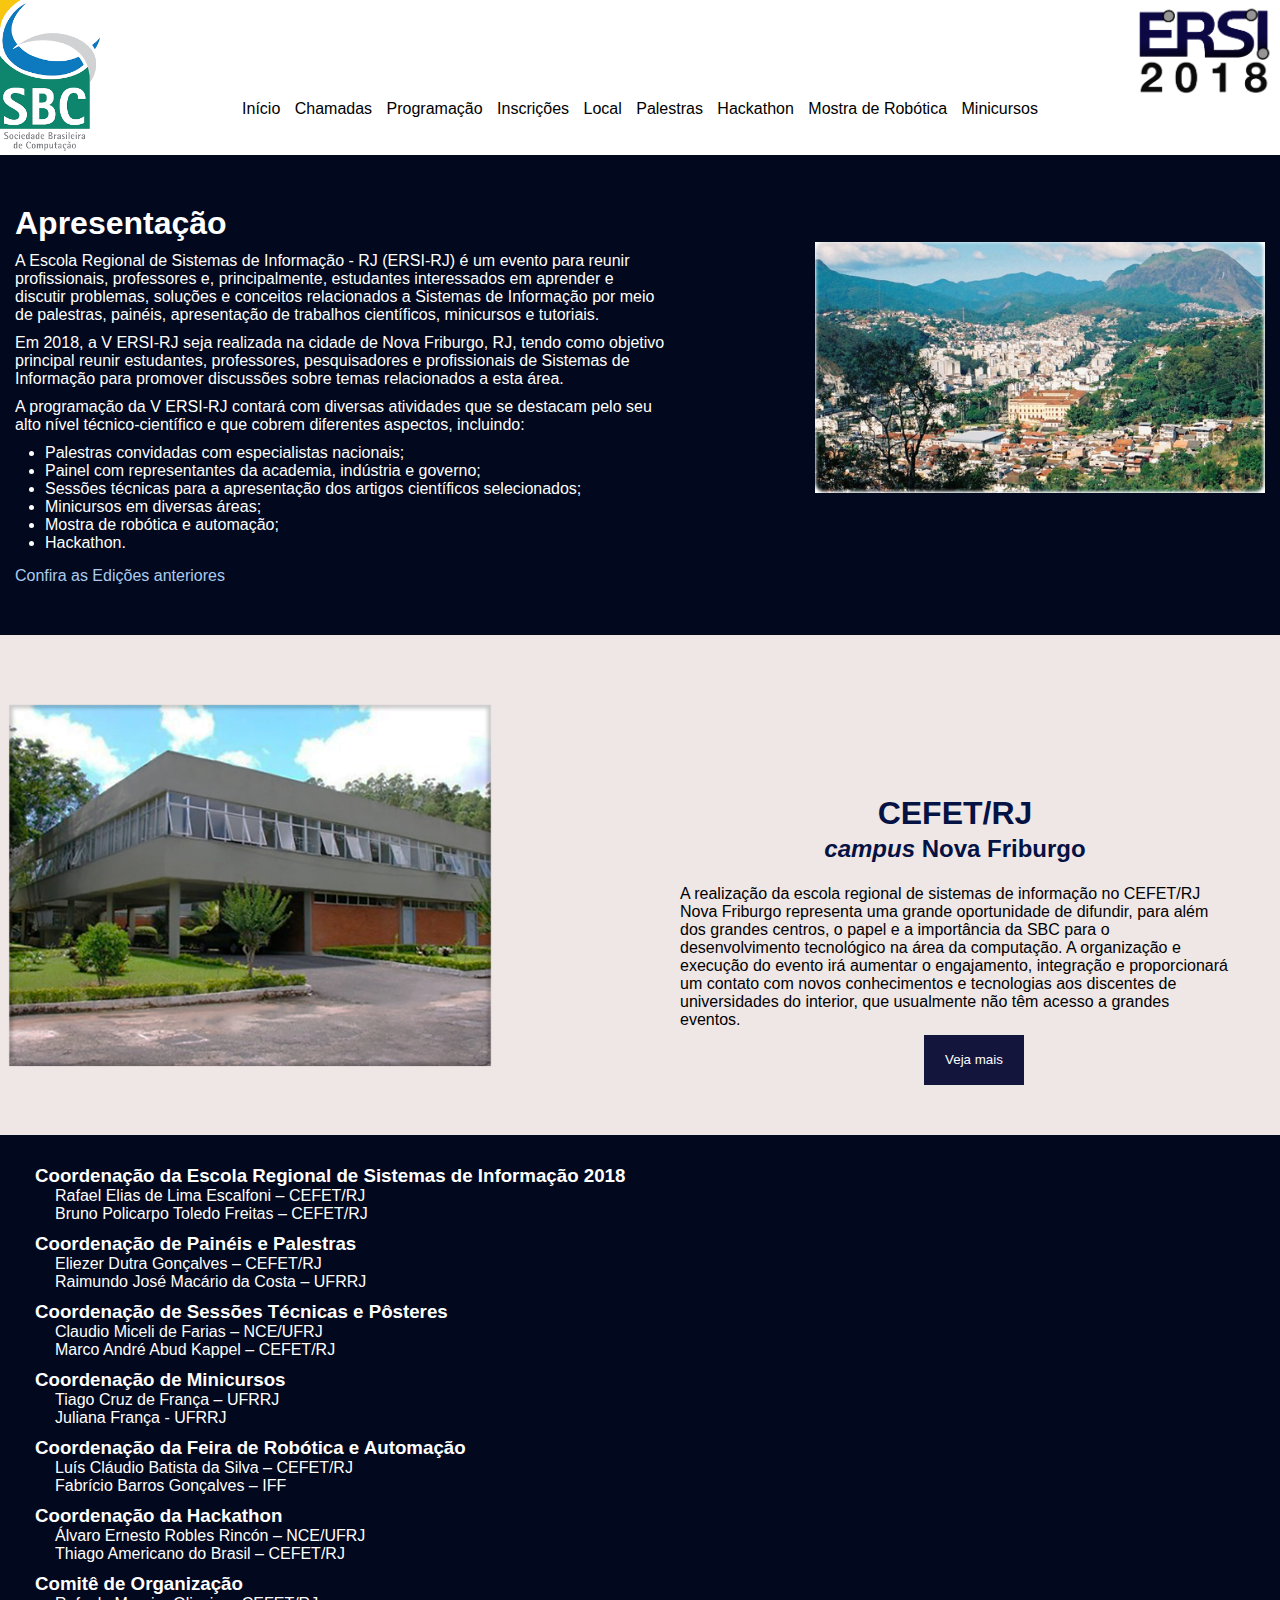
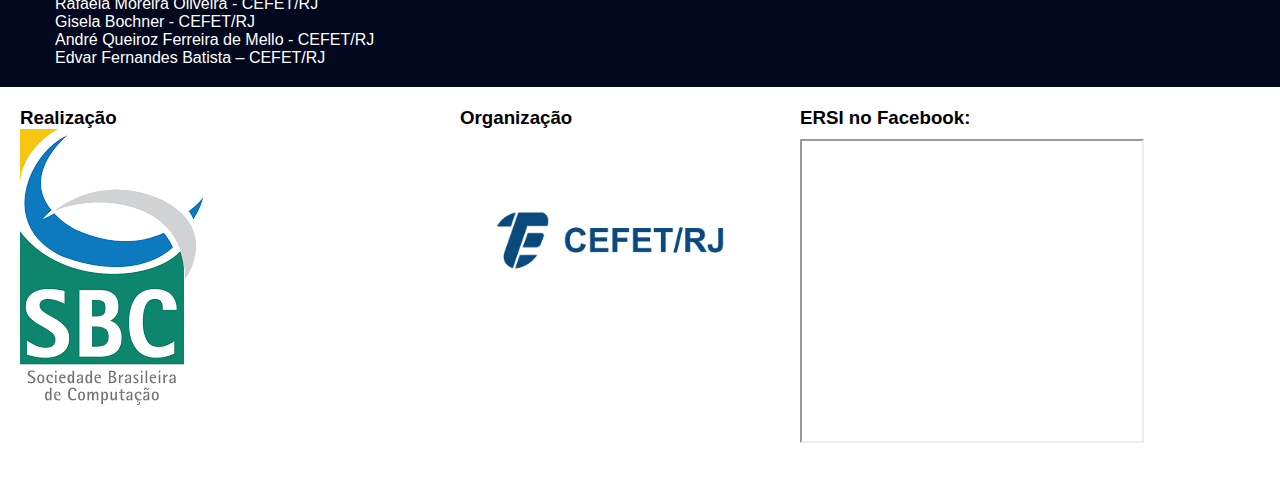
==== commit 699bcf33: "Alterando logo da SBC; adicionando patrocinadores/apoiadores" ====
--- a/index.html
+++ b/index.html
@@ -1,141 +1,175 @@
 <!DOCTYPE html>
 <html lang="pt-br">
-  <head>
+<head>
     <!-- Global site tag (gtag.js) - Google Analytics -->
     <script async src="https://www.googletagmanager.com/gtag/js?id=UA-117933373-1"></script>
     <script>
-      window.dataLayer = window.dataLayer || [];
-      function gtag(){dataLayer.push(arguments);}
-      gtag('js', new Date());
-      gtag('config', 'UA-117933373-1');
+        window.dataLayer = window.dataLayer || [];
+        function gtag(){dataLayer.push(arguments);}
+        gtag('js', new Date());
+        gtag('config', 'UA-117933373-1');
     </script>
+    <script>
+        /* Set the width of the side navigation to 250px */
+        function openNav() {
+            document.getElementById("sidenav").style.width = "350px";
+        }
 
+        /* Set the width of the side navigation to 0 */
+        function closeNav() {
+            document.getElementById("sidenav").style.width = "0";
+        }
+    </script>
     <meta charset="utf-8">
     <title>ERSI 2018</title>
     <link rel="stylesheet" href="./css/menu.css">
+    <link rel="stylesheet" href="./css/fonts.css">
     <link rel="stylesheet" href="./css/footer.css">
     <link rel="stylesheet" href="./css/index.css">
     <script src="./js/jquery-min.js"></script>
     <script>
-      function mouseover(){
-        $("#main-about-image").hide();
-        $(".main-about-title").prepend($("<iframe />")
-          .addClass("main-about-map")
-          .attr("src","https://www.google.com/maps/embed/v1/place?key=AIzaSyBWbS676cX_i9th-5WcA44xWRkvlIcaSEo&q=Centro+Federal+de+Educação+Tecnológica+Celso+Suckow+da+Fonseca,+Campus+Nova+Friburgo,Nova+Friburgo,Brasil")
-          .attr("onmouseout","mouseout()")
-          );
+        function mouseover(){
+            $("#main-about-image").hide();
+            $(".main-about-title").prepend($("<iframe />")
+                .addClass("main-about-map")
+                .attr("src","https://www.google.com/maps/embed/v1/place?key=AIzaSyBWbS676cX_i9th-5WcA44xWRkvlIcaSEo&q=Centro+Federal+de+Educação+Tecnológica+Celso+Suckow+da+Fonseca,+Campus+Nova+Friburgo,Nova+Friburgo,Brasil")
+                .attr("onmouseout","mouseout()")
+            );
         };
         function mouseout(){
-          $(".main-about-map").hide();
-          $("#main-about-image").show();
+            $(".main-about-map").hide();
+            $("#main-about-image").show();
 
         }
     </script>
-  </head>
-  <body>
-    <nav class="menu">
-      <a href="#"><img src="./img/logo_ersi_escuro.png" alt="Logo da ERSI 2018"></a>
-      <ul class="menu-list">
-        <li><a href="#"> Início </a></li>
-        <li><a href="chamada.html"> Chamada </a></li>
-        <li><a href="programacao.html"> Programação </a></li>
-        <li><a href="inscricoes.html"> Inscrições </a></li>
-        <li><a href="#event-place"> Local</a></li>
-        <li><a href="palestras.html"> Palestras </a></li>
-        <li><a href="hackathon.html">Hackathon</a></li>
-          <li><a href="mostraRobotica.html">Mostra de Robótica</a></li>
-      </ul>
+</head>
+<body>
+   <nav class="menu">
+        <a href="http://www.sbc.org.br/" target="_blank">
+            <img src="./img/sbc.png" alt="Logo SBC" class="sbc_top">
+        </a>
+        <a href="index.html">
+            <img src="./img/logo_ersi_escuro.png" alt="Logo da ERSI 2018" class="ersi_logo">
+        </a>
+        <ul class="menu-list">
+            <li><a href="index.html"> Início </a></li>
+            <li><a href="chamada.html"> Chamadas </a></li>
+            <li><a href="programacao.html"> Programação </a></li>
+            <li><a href="inscricoes.html"> Inscrições </a></li>
+            <li><a href="local.html"> Local</a></li>
+            <li><a href="palestras.html"> Palestras </a></li>
+            <li><a href="hackathon.html">Hackathon</a></li>
+            <li><a href="mostraRobotica.html">Mostra de Robótica</a></li>
+            <li><a href="minicursos.html">Minicursos</a></li>
+        </ul>
+        <div id="menuLat" onclick="openNav()">
+            <img src="./img/menu-resp.png"/>
+        </div>
     </nav>
-    <main class="main">
-      <div class="main-presentation">
-        <h1>Apresentação</h1>
-        <div class="main-presentation-content">
-          <p>
-            A Escola Regional de Sistemas de Informação - RJ (ERSI-RJ) é um evento para reunir profissionais, professores e, principalmente, estudantes interessados em aprender e discutir problemas, soluções e conceitos relacionados a Sistemas de Informação por meio de palestras, painéis, apresentação de trabalhos científicos, minicursos e tutoriais.
-          </p>
-          <p>
-            Em 2018, a V ERSI-RJ seja realizada na cidade de Nova Friburgo, RJ, tendo como objetivo principal reunir estudantes, professores, pesquisadores e profissionais de Sistemas de Informação para promover discussões sobre temas relacionados a esta área.
-          </p>
-          <p>
-            A programação da V ERSI-RJ contará com diversas atividades que se destacam pelo seu alto nível técnico-científico e que cobrem diferentes aspectos, incluindo:
-          </p>
 
-          <ul>
-            <li>Palestras convidadas com especialistas nacionais;</li>
-            <li>Painel com representantes da academia, indústria e governo;</li>
-            <li>Sessões técnicas para a apresentação dos artigos científicos selecionados;</li>
-            <li>Minicursos em diversas áreas;</li>
-            <li>Mostra de robótica e automação;</li>
-            <li>Hackathon.</li>
-          </ul>
-          <a href="edanteriores.html"> Confira as Edições anteriores </a>
+    <nav id="sidenav" class="sidenav">
+        <a href="javascript:void(0)" class="closebtn" onclick="closeNav()">&times;</a>
+        <a href="index.html"> Início </a>
+        <a href="chamada.html"> Chamadas</a>
+        <a href="programacao.html"> Programação </a>
+        <a href="inscricoes.html"> Inscrições </a>
+        <a href="local.html"> Local</a>
+        <a href="palestras.html"> Palestras </a>
+        <a href="hackathon.html">Hackathon</a>
+        <a href="mostraRobotica.html">Mostra de Robótica</a>
+        <a href="minicursos.html">Minicursos</a>
+    </nav>
+    <main>
+        <section class="main-presentation">
+            <h1>Apresentação</h1>
+            <div class="main-presentation-content">
+                <p>
+                    A Escola Regional de Sistemas de Informação - RJ (ERSI-RJ) é um evento para reunir profissionais, professores e, principalmente, estudantes interessados em aprender e discutir problemas, soluções e conceitos relacionados a Sistemas de Informação por meio de palestras, painéis, apresentação de trabalhos científicos, minicursos e tutoriais.
+                </p>
+                <p>
+                    Em 2018, a V ERSI-RJ seja realizada na cidade de Nova Friburgo, RJ, tendo como objetivo principal reunir estudantes, professores, pesquisadores e profissionais de Sistemas de Informação para promover discussões sobre temas relacionados a esta área.
+                </p>
+                <p>
+                    A programação da V ERSI-RJ contará com diversas atividades que se destacam pelo seu alto nível técnico-científico e que cobrem diferentes aspectos, incluindo:
+                </p>
+
+                <ul>
+                    <li>Palestras convidadas com especialistas nacionais;</li>
+                    <li>Painel com representantes da academia, indústria e governo;</li>
+                    <li>Sessões técnicas para a apresentação dos artigos científicos selecionados;</li>
+                    <li>Minicursos em diversas áreas;</li>
+                    <li>Mostra de robótica e automação;</li>
+                    <li>Hackathon.</li>
+                </ul>
+                <a href="edanteriores.html"> Confira as Edições anteriores </a>
+            </div>
+            <img src="./img/nova-friburgo.jpg" alt="Nova Friburgo" class="main-image"/>
+            <br clear="both"/>
+        </section>
+        <div class="main-about" id="event-place">
+            <img src="./img/cefet.png" alt="Cefet/Rj Campus Friburgo" id="main-about-image" >
+            <h1 class="main-about-title" >CEFET/RJ</h1>
+            <h2 class="main-about-title"><i>campus</i> Nova Friburgo</h2>
+            <article>
+                A realização da escola regional de sistemas de informação no CEFET/RJ Nova Friburgo representa uma grande oportunidade de difundir, para além dos grandes centros, o papel e a importância da SBC para o desenvolvimento tecnológico na área da computação. A organização e execução do evento irá aumentar o engajamento, integração e proporcionará um contato com novos conhecimentos e tecnologias aos discentes de universidades do interior, que usualmente não têm acesso a grandes eventos.
+            </article>
+            <button class="main-about-button"><a href="local.html">Veja mais</a></button>
         </div>
-        <img src="./img/nova-friburgo.jpg" alt="Nova Friburgo" class="main-image"/>
-      </div>
-      <div class="main-about" id="event-place">
-        <img src="./img/cefet.png" alt="Cefet/Rj Campus Friburgo" id="main-about-image" >
-        <h1 class="main-about-title" >CEFET/RJ</h1>
-        <h2 class="main-about-title"><i>campus</i> Nova Friburgo</h2>
-        <article class="main-about-text">A realização da escola regional de sistemas de informação no CEFET/RJ Nova Friburgo representa uma grande oportunidade de difundir, para além dos grandes centros, o papel e a importância da SBC para o desenvolvimento tecnológico na área da computação. A organização e execução do evento irá aumentar o engajamento, integração e proporcionará um contato com novos conhecimentos e tecnologias aos discentes de universidades do interior, que usualmente não têm acesso a grandes eventos
-
-        <!-- lembrando que smartphone não tem mouse...
-          <br/><br/><br/> Para saber como chegar, passe o mouse sobre a foto ao lado!
-        -->
-        </article>
-        <button class="main-about-button"><a href="local.html">Veja mais</a></button>
-      </div>
-      <div class="main-org">
-        <h3>Coordenação da Escola Regional de Sistemas de Informação 2018</h3>
-        <dl>
-          <dt>Rafael Elias de Lima Escalfoni – CEFET/RJ</dt>
-          <dt>Bruno Policarpo Toledo Freitas – CEFET/RJ</dt>
-        </dl>
-        <h3>Coordenação de Painéis e Palestras</h3>
-        <dl>
-          <dt>Eliezer Dutra Gonçalves – CEFET/RJ</dt>
-          <dt>Raimundo José Macário da Costa – UFRRJ</dt>
-        </dl>
-        <h3>Coordenação de Sessões Técnicas e Pôsteres</h3>
-        <dl>
-          <dt>Claudio Miceli de Farias – NCE/UFRJ</dt>
-          <dt>Marco André Abud Kappel – CEFET/RJ</dt>
-        </dl>
-        <h3>Coordenação de Minicursos</h3>
-        <dl>
-          <dt>Tiago Cruz de França – UFRRJ</dt>
-        </dl>
-        <h3>Coordenação da Feira de Robótica e Automação</h3>
-        <dl>
-          <dt>Luís Cláudio Batista da Silva – CEFET/RJ</dt>
-          <dt>Fabrício Barros Gonçalves – IFF</dt>
-        </dl>
-        <h3>Coordenação da Hackathon</h3>
-        <dl>
-          <dt>Álvaro Ernesto Robles Rincón – NCE/UFRJ</dt>
-          <dt>Thiago Americano do Brasil – CEFET/RJ</dt>
-        </dl>
-        <h3>Comitê de Organização</h3>
-        <dl>
-          <dt>Rafaela Moreira Oliveira - CEFET/RJ</dt>
-          <dt>Gisela Bochner - CEFET/RJ</dt>
-          <dt>André Queiroz Ferreira de Mello - CEFET/RJ</dt>
-          <dt>Edvar Fernandes Batista – CEFET/RJ</dt>
-        </dl>
-      </div>
+        <section class="main-org">
+            <h3>Coordenação da Escola Regional de Sistemas de Informação 2018</h3>
+            <dl>
+                <dt>Rafael Elias de Lima Escalfoni – CEFET/RJ</dt>
+                <dt>Bruno Policarpo Toledo Freitas – CEFET/RJ</dt>
+            </dl>
+            <h3>Coordenação de Painéis e Palestras</h3>
+            <dl>
+                <dt>Eliezer Dutra Gonçalves – CEFET/RJ</dt>
+                <dt>Raimundo José Macário da Costa – UFRRJ</dt>
+            </dl>
+            <h3>Coordenação de Sessões Técnicas e Pôsteres</h3>
+            <dl>
+                <dt>Claudio Miceli de Farias – NCE/UFRJ</dt>
+                <dt>Marco André Abud Kappel – CEFET/RJ</dt>
+            </dl>
+            <h3>Coordenação de Minicursos</h3>
+            <dl>
+                <dt>Tiago Cruz de França – UFRRJ</dt>
+                <dt>Juliana França - UFRRJ</dt>
+            </dl>
+            <h3>Coordenação da Feira de Robótica e Automação</h3>
+            <dl>
+                <dt>Luís Cláudio Batista da Silva – CEFET/RJ</dt>
+                <dt>Fabrício Barros Gonçalves – IFF</dt>
+            </dl>
+            <h3>Coordenação da Hackathon</h3>
+            <dl>
+                <dt>Álvaro Ernesto Robles Rincón – NCE/UFRJ</dt>
+                <dt>Thiago Americano do Brasil – CEFET/RJ</dt>
+            </dl>
+            <h3>Comitê de Organização</h3>
+            <dl>
+                <dt>Rafaela Moreira Oliveira - CEFET/RJ</dt>
+                <dt>Gisela Bochner - CEFET/RJ</dt>
+                <dt>André Queiroz Ferreira de Mello - CEFET/RJ</dt>
+                <dt>Edvar Fernandes Batista – CEFET/RJ</dt>
+            </dl>
+        </section>
     </main>
     <footer class="footer">
-      <div class="footer-ersi-facebook">
-        <h3>ERSI no Facebook:</h3>
-        <iframe class="footer-ersi-facebook-box" src="https://www.facebook.com/plugins/page.php?href=https%3A%2F%2Fwww.facebook.com%2FERSIRJ%2F&tabs=timeline&width=340&height=500&small_header=true&adapt_container_width=true&hide_cover=true&show_facepile=true&appId"></iframe>
-      </div>
-      <div class="footer-ersi-suporters">
-        <h3>Apoio:</h3>
-        <a href="http://www.sbc.org.br/" target="_blank"><img src="./img/sbc.png" alt="Logo SBC"></a>
-      </div>
-      <div class="footer-ersi-organizaters">
-        <h3>Realização por:</h3>
-        <a href="#"><img src="./img/logo_cefet.png" class="logo_apoio" alt="apoio"></a>
-      </div>
+        <div class="footer-ersi-suporters">
+            <h3>Realização</h3>
+            <a href="http://www.sbc.org.br/" target="_blank"><img src="./img/sbc.png" alt="Logo SBC"></a>
+        </div>
+        <div class="footer-ersi-organizaters">
+            <h3>Organização</h3>
+            <a href="#"><img src="./img/logo_cefet.png" class="logo_apoio" alt="Organização"></a>
+        </div>
+        <div class="footer-ersi-facebook">
+            <h3>ERSI no Facebook:</h3>
+            <iframe 
+                class="footer-ersi-facebook-box" 
+                src="https://www.facebook.com/plugins/page.php?href=https%3A%2F%2Fwww.facebook.com%2FERSI2018%2F&tabs=timeline&width=340&height=500&small_header=true&adapt_container_width=true&hide_cover=true&show_facepile=true&appId"></iframe>
+        </div>
     </footer>
-  </body>
-</html>
+</body>
+</html>--- a/css/menu.css
+++ b/css/menu.css
@@ -1,75 +1,150 @@
-*{
-  margin: 0;
-  padding: 0;
-}
-@media (min-width: 320px) {
-  .menu{
-    display: flex;
-    text-align: center;
-    background-color: #bebdbd;
-    height: 150px;
-    position: relative;
-  }
-  .menu img{
-    width: 150px;
-    position: absolute;
-    left: 40vw;
-  }
-  .menu-list li{
-    display: inline;
-    padding: 0 7px;
-  }
-  .menu-list a{
-      text-decoration: none;
-      color: #fff;
-      font-family: Arial;
+
+@media screen and (min-device-width: 320px) and (max-device-width: 767px){
+    .menu-list{
+        visibility: hidden;
     }
-  .menu-list{
-    list-style: none;
-    font-size: 16pt;
-    position: absolute;
-    top: 110px;
+    .sbc_top{
+        position: absolute;
+        left: 20px;
+        top: 20px;
+        //height: 120px;
+        width: 130px;
+    }
+    .ersi_logo{
+        width: 220px;//190px;
+        position: absolute;
+        right: 150px;
+        top: 30px;//15px;
+    }
+    #menuLat{
+        display: block;
+        float: right;
+        width: 50px;
+    }
 
-  }
+    #menuLat img{
+        width: 80px;
+        position: absolute;
+        top: 60px;//35px;
+        right: 35px;//25px;
+    }
+    
+    .menu{
+        display: flex;
+        text-align: center;
+        background-color: #fff;
+        height: 220px;
+        position: relative;
+    }
 
+    .sidenav {
+        height: 100%; /* 100% Full-height */
+        width: 0; /* 0 width - change this with JavaScript */
+        position: fixed; /* Stay in place */
+        z-index: 1; /* Stay on top */
+        top: 0; /* Stay at the top */
+        left: 0;
+        background-color: #111; /* Black*/
+        overflow-x: hidden; /* Disable horizontal scroll */
+        padding-top: 60px; /* Place content 60px from the top */
+        transition: 0.2s; /* 0.2 second transition effect to slide in the sidenav */
+    }
+
+    /* The navigation menu links */
+    .sidenav a {
+        padding: 15px 8px 15px 32px;
+        text-decoration: none;
+        font-size: 25px;
+        color: #fff;
+        display: block;
+        transition: 0.3s;
+    }
+
+    /* When you mouse over the navigation links, change their color */
+    .sidenav a:hover {
+        color: #f1f1f1;
+    }
+
+    /* Position and style the close button (top right corner) */
+    .sidenav .closebtn {
+        position: absolute;
+        top: 0;
+        right: 25px;
+        font-size: 36px;
+        margin-left: 50px;
+    }
+    /* Style page content - use this if you want to push the page content to the right when you open the side navigation */
+    main {
+        transition: margin-left .3s;
+    }
+
+    .sidenav {padding-top: 15px;}
+    .sidenav a {font-size: 3em;}
 
 }
 
-@media (min-width: 1024px) {
-.menu{
-  display: flex;
-  /*border: 1px solid black;*/
-  text-align: center;
-  background-color: #fff/*#bebdbd*/;
-  height: 125px;
-  position: relative;
+@media screen and (min-device-width: 768px){
+    .menu-list{
+        visibility: visible;  
+        list-style: none;
+        font-size: 16pt;
+        position: absolute;
+        top: 110px;
+    }
+    .menu-list li{
+        display: inline;
+        padding: 0 7px;
+    }
+    .menu-list a{
+        text-decoration: none;
+        color: #fff;
+        font-family: Arial;
+    }
+    #menuLat, .sidenav{
+        display: none;
+    }
+    a .sbc_top{
+        position: absolute;
+        left: 0px;
+        //height: 95px//100px;
+        width: 100px !important;
+    }
+    a .ersi_logo{
+        float: right;
+    }
+    .menu{
+        display: block;
+        position: relative;
+        text-align: center;
+        background-color: #fff/*#bebdbd*/;
+        height: 155px;
+    }
+
+    .menu img{
+        width: 150px;
+    }
+
+    .menu-list li{
+        display: inline;
+        padding: 0 5px;
+    }
+    .menu-list a{
+        text-decoration: none;
+        color: #000;
+        font-family: Arial;
+    }
+    .menu-list{
+        width: 100%;
+        height: 10%;
+        list-style: none;
+        font-size: 12pt;
+        position: absolute;
+        top: 100px;
+        margin: 0 auto;
+    }
+    .main-about img{
+        width: 500px;
+    }
 }
-.menu img{
-  width: 150px;
-  position: relative;
-  top: 5px;
-  left: 30px;
-}
-.menu-list li{
-  display: inline;
-  padding: 0 5px;
 
-}
-.menu-list a{
-    text-decoration: none;
-    color: #000;
-    font-family: Arial;
-}
-.menu-list{
-  width: 60%;
-  height: 10%;
-  list-style: none;
-  font-size: 12pt;
-  position: absolute;
-  top: 50px;
-  left: 30vw;
-}
-.main-about img{
-  width: 500px;
-}
-}
+
--- a/css/fonts.css
+++ b/css/fonts.css
@@ -0,0 +1,88 @@
+*{
+	font-family: Arial, sans-serif;
+}
+main, main section {
+  	color: #fff;
+}
+
+main p, main ul, main dl{
+	font-size: 1em;
+}
+
+a{
+	text-decoration: none;
+	color: #ace;
+}
+
+.main-about h1, .main-about h2{
+    color: #041244;
+}
+.main-about{
+	font-family: Arial, sans-serif;
+	color: #000;
+}
+
+@media screen and (min-device-width: 320px) and (max-device-width: 767px){
+	.mobile{
+		display: block;
+	}
+	.main-list-list{
+		font-size: 26pt;
+	}
+	
+	main h1{
+		font-size: 2.5em;
+	}
+	main h2{
+		font-size: 2.1em;
+	}
+	main p{
+		font-size: 1em;
+	}
+	main ul, main ol {
+		font-size: 0.9em;
+	}
+	.main-list-list h3 {
+		font-size: 2em;
+	}
+  	.main-about article{
+    	font-size: 2em;
+  	}
+	.main-about a{
+        color: #fff;
+        text-decoration: none;
+        font-size: 20pt;
+	}
+	footer{
+		font-size: 1em;
+		color: #000;
+	}
+	footer h3{
+		font-size: 1.5em;
+	}
+	
+}
+
+@media screen and (min-device-width: 768px){
+	.mobile{
+		display: none;
+	}
+	main h1 {
+		font-size: 2em;
+	}
+	.main-list-list{
+  		font-size: 1em;
+	}
+	.main-list-list h2{
+  		font-size: 1.4em;
+	}
+	.main-about article{
+    	font-size: 12pt;
+  	}
+
+  	.main-about a{
+        color: #fff;
+        text-decoration: none;
+        font-size: 20pt;
+	}
+}--- a/css/footer.css
+++ b/css/footer.css
@@ -2,36 +2,39 @@
   margin: 0;
   padding: 0;
 }
-@media (min-width: 320px) {
-  .footer{
-    font-family: Arial, sans-serif;
-    font-size: 10pt;
-    background-color: #fff;
-    color: #000;
-    text-align: center;
-  }
-  .footer-ersi-facebook-box{
-    width: 340px;
-    height: 300px;
-
-  }
-  .logo_apoio{
-    width: 400px;
-  }
-  .footer-ersi-suporters{
-    width: 400px;
-    float: left;
-  }
-  .footer-ersi-organizaters img{
-      position: relative;
-      width: 200px;
-  }
+@media screen and (min-device-width: 320px) and (max-device-width: 767px){
+    footer{
+        background-color: #fff;
+        text-align: center;
+    }
+    footer h3{
+        margin: 25px 0 5px 0;
+    }
+    .footer-ersi-facebook-box{
+        width: 340px;
+        height: 300px;
+    }
+    .logo_apoio{
+        width: 400px;
+    }
+    .footer-ersi-facebook-box{
+        width: 400px;
+        height: 500px;
+        margin: 10px 0;
+    }
+    
+    .footer-ersi-suporters, .footer-ersi-organizaters{
+        width: 100%;
+    }
+    .footer-ersi-organizaters img{
+        position: relative;
+        width: 400px;
+    }
 
 }
-@media (min-width: 1000px) {
-  .footer{
-    /*border: 1px solid black;*/
-    display: flex;
+@media screen and (min-device-width: 768px){
+  .footer, footer{
+    //display: flex;
     font-family: Arial, sans-serif;
     background-color: #fff;
     color: #000;
@@ -39,6 +42,7 @@
   }
   .footer-ersi-facebook, .footer-ersi-suporters, .footer-ersi-organizaters{
     margin: 20px;
+    float: left;
   }
   .footer-ersi-facebook-box{
     width: 340px;
@@ -56,4 +60,35 @@
   .logo_apoio{
     width: 400px;
   }
+
+  .apoio, .patrocinio {
+    margin: 0 20px;
+  }
+
+  .patrocinio h3, .apoio h3 {
+    color: #666;
+    font-weight: normal;
+    text-transform: uppercase;
+    font-family: Arial, sans-serif;
+  }
+
+  .patrocinador, .apoiador {
+    margin: 0 10px;
+  }
+
+  .apoiador-institucional, .apoiador-empresa {
+    float: left;
+  }
+
+  .apoiador{
+    float: left;
+  }
+  
+  .apoiador-institucional img {
+    height: 100px;
+  }
+  
+  .apoiador-empresa img{
+    height: 100px;
+  }
 }
--- a/css/index.css
+++ b/css/index.css
@@ -1,224 +1,166 @@
-@media (min-width:320px) {
-  .main-presentation{
-    background-color: #02081e;  /*#e7e7e7;*/
-    height: 400px;
-    color: rgba(255,255,255,0.8);
-    font-family: Arial, sans-serif;
-    padding: 50px;
-  }
+@media screen and (min-device-width: 320px) and (max-device-width: 767px){
+    .main-presentation{
+        background-color: #02081e;  /*#e7e7e7;*/
+        padding: 50px 20px;
+    }
+    .main-presentation p{
+        position: relative;
+        top:0px;
+        margin: 20px 0;
+    }
+    .main-presentation ul{
+        display: block;
+        margin: 10px 0 15px 30px;
+    }
+    .main-image {
+        width: 100%;
+    }
+    .main-about{
+        position: relative;
+        height: 500px;
+        padding: 50px 0;
+        background-color: #efe6e6;
+    }
+    .main-about img {
+        display: none;
+    }
+    .main-about-title,.main-about-text{
+        width: 550px;
+        position: absolute;
+        right: 200px;
+    }
+    .main-about h1, .main-about h2{
+        text-align: center;
+    }
+    .main-about h1{
+        position: absolute;
+        top: 40px;
+    }
+    .main-about h2{
+        position: absolute;
+        top: 90px;
+    }
+    .main-about article{
+        position: absolute;
+        top: 140px;
+        text-align: justify;
+        margin: 10px 20px;
+    }
+    .main-about button{
+        position: absolute;
+        bottom: 50px;
+        right: 40%;
+        width: 200px;
+        height: 70px;
+        background-color: #14153d;
+        border: none;
+    }
+    .main-org{
+        background-color: #02081e;
+        padding: 20px 0;
+        text-align: center;
+        font-size: 9pt;
+     	display: block;
+    }
+    .main-org h3{
+        margin: 20px 10px;
+    }
+    .main-org dt{
+        margin: 0 30px;
+        font-size: 8pt;
+    }
+    .main-org h2{
+        margin-bottom: 20px;
+    }
+}
 
-  .main-presentation p{
-    position: relative;
-    top:0px;
-    text-align: justify;
-    margin: 10px 0;
-    font-size: 16pt;
-  }
+@media screen and (min-device-width: 768px){
+    .main-presentation{
+        background-color: #02081e;  /*#e7e7e7;*/
+        padding: 50px 15px;
+    }
+    .main-presentation p{
+        margin: 10px 0;
+    }
+    .main-presentation-content {
+        width: 650px;
+        float: left;
+    }
+    .main-presentation ul{
+        display: block;
+        margin: 10px 0 15px 30px;
+    }
 
-  .main-presentation ul{
-    display: block;
-    margin: 10px 0 15px 30px;
-    font-size: 14pt;
-  }
-
-  .main-about{
-    position: relative;
-    height: 500px;
-    font-family: Arial, sans-serif;
-    padding: 50px 0;
-    /*background-color:#fff;*/
-    background-color: #efe6e6;
-    color: #000;
-  }
-
-  .main-about img{
-    width: 0;
-  }
-
-  .main-about h1,h2{
-    color: #041244;
-  }
-
-  .main-about-title,.main-about-text{
-      width: 550px;
-      position: absolute;
-      right: 200px;
-  }
-
-  .main-about h1,h2{
-    text-align: center;
-  }
-
-  .main-about h1{
-    position: absolute;
-    top: 40px;
-  }
-
-  .main-about h2{
-    position: absolute;
-    top: 90px;
-  }
-
-  .main-about-text{
-    position: absolute;
-    top: 140px;
-    text-align: justify;
-    font-size: 18pt;
-  }
-
-  .main-about-button{
-    position: absolute;
-    bottom: 50px;
-    right: 40%;
-    width: 200px;
-    height: 70px;
-    background-color: #14153d;
-    border: none;
-  }
-
-  .main-about-button a{
-    color: #fff;
-    text-decoration: none;
-    font-size: 20pt;
-  }
-
-  .main-org{
-    background-color: #02081e;
-    color: rgba(255,255,255,0.8);
-    font-family: Arial, sans-serif;
-    padding: 20px 0;
-    text-align: center;
-    font-size: 9pt;
-  	display: block;
-  }
-  .main-org h3{
-    margin: 20px 10px;
-  }
-  .main-org dt{
-  	margin: 0 30px;
-    font-size: 8pt;
-  }
-  .main-org h2{
-    color: rgba(255,255,255,0.8);
-    margin-bottom: 20px;
-  }
+    .main-image {
+        float: right;
+        width: 450px;
+    }
+    
+    .main-about{
+        position: relative;
+        padding: 50px 0;
+        background-color: #efe6e6;
+    }
+    .main-about img {
+        display: block;
+    }
+    .main-about img{
+        width: 500px;    
+    }
+    .main-about-map{
+        width: 650px;
+        height: 400px;
+        position: absolute;
+        top: -30px;
+        right:600px;
+        border:none;
+    }
+    .main-about-title,.main-about article{
+        width: 550px;
+        position: absolute;
+        right: 50px;
+    }
+    .main-about h1, .main-about h2{
+        text-align: center;
+    }
+    .main-about h1{
+        position: absolute;
+        top: 160px;
+    }
+    .main-about h2{
+        position: absolute;
+        top: 200px;
+    }
+    .main-about article{
+        top: 250px;
+    }
+    .main-about button{
+        position: absolute;
+        bottom: 50px;
+        right: 20%;
+        width: 100px;
+        height: 50px;
+        background-color: #14153d;
+        border: none;
+    }
+    .main-about-button a{
+        color: #fff;
+        text-decoration: none;
+        font-size: 10pt;
+    }
+    .main-org{
+        background-color: #02081e;
+        padding: 20px 25px;
+      	display: block;
+    }
+    .main-org h3{
+        margin: 10px 10px 0 10px;
+    }
+    .main-org dt{
+        margin: 0 30px;
+    }
+    .main-org h2{
+        margin-bottom: 20px;
+    }
 
 }
-
-@media (min-width:1000px) { /*tava 1350px*/
-
-  .main-presentation{
-    background-color: #02081e;  /*#e7e7e7;*/
-    height: 570px;
-    color: rgba(255,255,255,0.8);
-    font-family: Arial, sans-serif;
-    padding: 50px;
-  }
-  .main-presentation p{
-    position: relative;
-    top:0px;
-    text-align: justify;
-    margin: 10px 0;
-  }
-  .main-presentation-content {
-    width: 650px;
-    float: left;
-  }
-  .main-presentation ul{
-    display: block;
-    margin: 10px 0 15px 30px;
-  }
-  .main-presentation a{
-    text-decoration: none;
-      color: rgba(255,255,255,0.8);
-  }
-  .main-image {
-    float: right;
-    position: absolute;
-    right:20px;
-    visibility: visible;
-    width: 450px;
-  }
-  .main-about h1,h2{
-    color: #041244;
-  }
-  .main-about{
-    position: relative;
-    height: 500px;
-    font-family: Arial, sans-serif;
-    padding: 50px 0;
-    /*background-color:#fff;*/
-    background-color: #efe6e6;
-    color: #000;
-  }
-  .main-about img{
-    width: 500px;
-    position: absolute;
-    left: 50px;
-  }
-  .main-about-map{
-    width: 650px;
-    height: 400px;
-    position: absolute;
-    top: -30px;
-    right:600px;
-    border:none;
-  }
-  .main-about-title,.main-about-text{
-      width: 550px;
-      position: absolute;
-      right: 50px;
-  }
-  .main-about h1,h2{
-    text-align: center;
-  }
-  .main-about h1{
-    position: absolute;
-    top: 160px;
-  }
-  .main-about h2{
-    position: absolute;
-    top: 200px;
-  }
-  .main-about-text{
-    position: absolute;
-    top: 250px;
-    text-align: justify;
-    font-size: 12pt;
-  }
-  .main-about-button{
-    position: absolute;
-    bottom: 50px;
-    right: 20%;
-    width: 100px;
-    height: 50px;
-    background-color: #14153d;
-    border: none;
-  }
-  .main-about-button a{
-    color: #fff;
-    text-decoration: none;
-    font-size: 10pt;
-  }
-  .main-org{
-    background-color: #02081e;
-    color: rgba(255,255,255,0.8);
-    font-family: Arial, sans-serif;
-    padding: 20px 25px;
-    text-align: justify;
-    font-size: 14pt;
-  	display: block;
-  }
-  .main-org h3{
-    margin: 10px 10px 0 10px;
-  }
-  .main-org dt{
-  	margin: 0 30px;
-    font-size: 12pt;
-  }
-  .main-org h2{
-    color: rgba(255,255,255,0.8);
-    margin-bottom: 20px;
-  }
-
-}
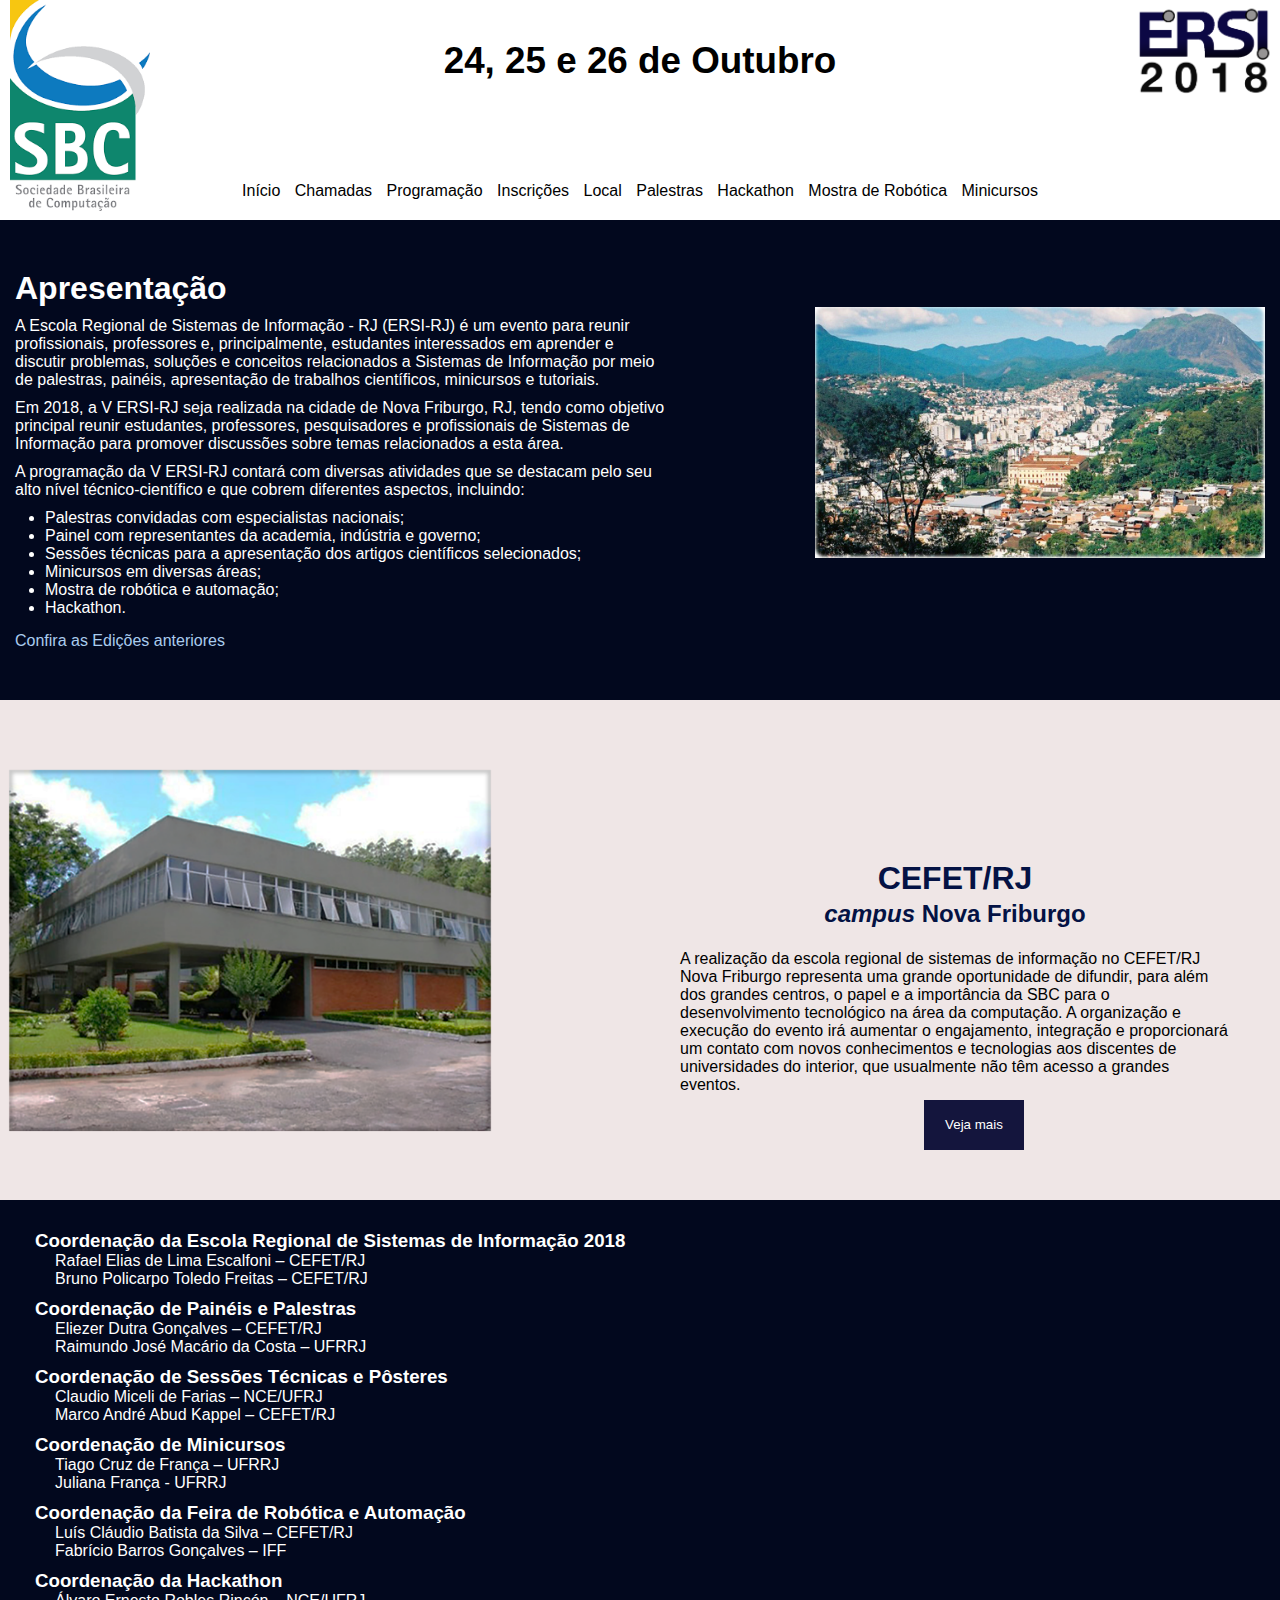
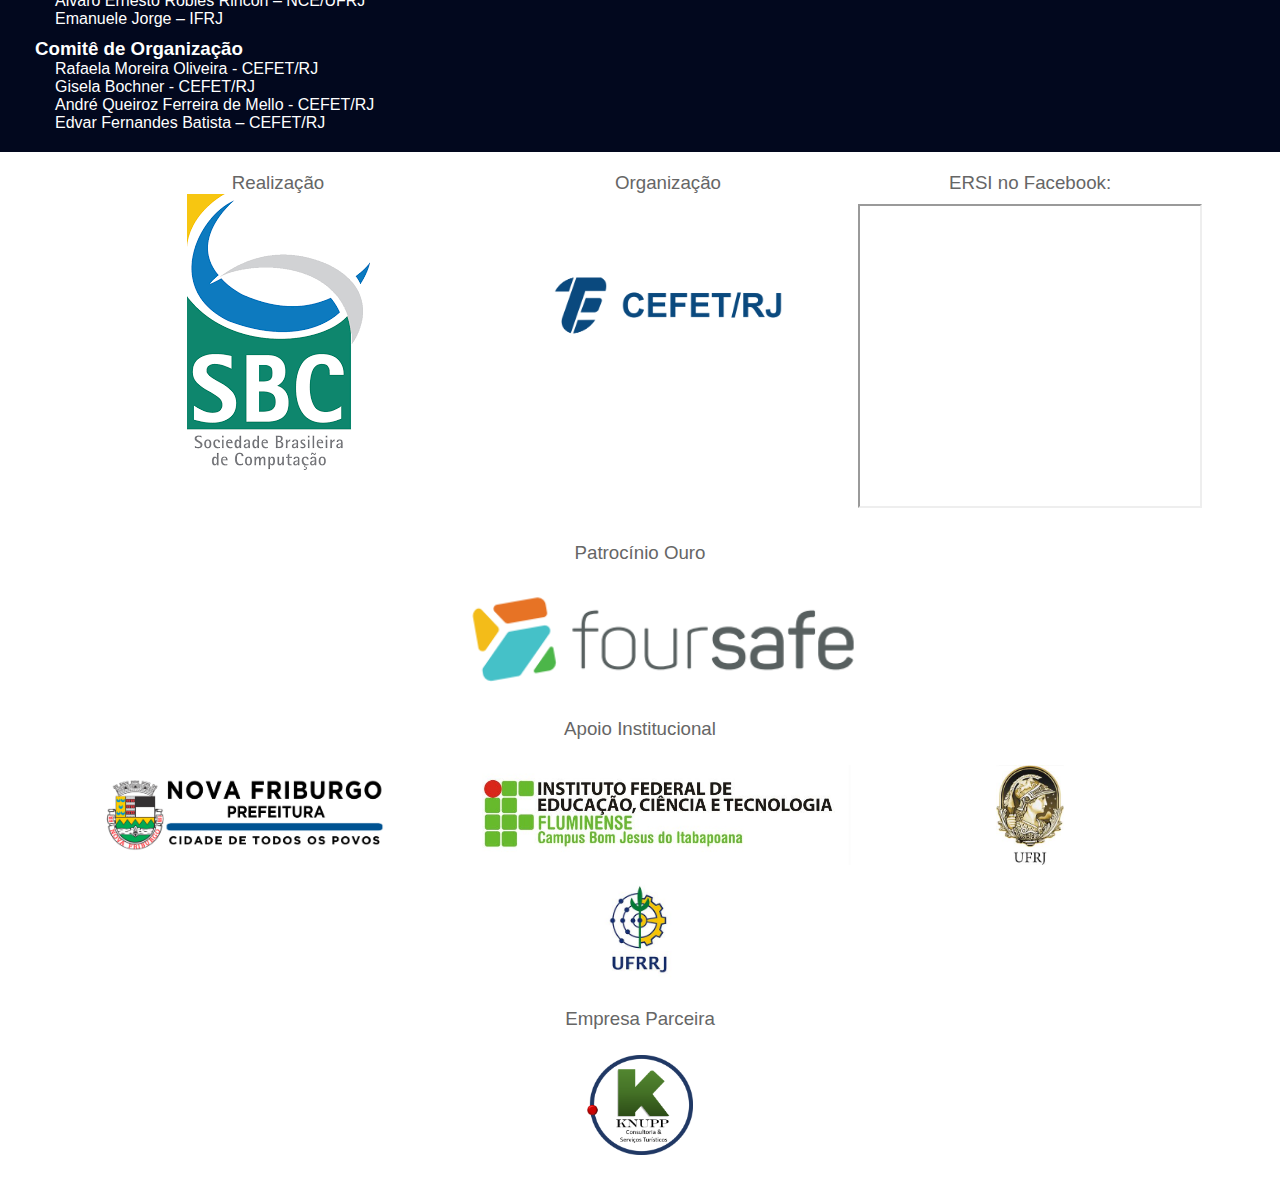
==== commit 3b432474: "detalhamento das palestras, fotos dos convidados" ====
--- a/index.html
+++ b/index.html
@@ -48,6 +48,7 @@
         <a href="http://www.sbc.org.br/" target="_blank">
             <img src="./img/sbc.png" alt="Logo SBC" class="sbc_top">
         </a>
+        <h1> 24, 25 e 26 de Outubro</h1>
         <a href="index.html">
             <img src="./img/logo_ersi_escuro.png" alt="Logo da ERSI 2018" class="ersi_logo">
         </a>
@@ -144,7 +145,7 @@
             <h3>Coordenação da Hackathon</h3>
             <dl>
                 <dt>Álvaro Ernesto Robles Rincón – NCE/UFRJ</dt>
-                <dt>Thiago Americano do Brasil – CEFET/RJ</dt>
+                <dt>Emanuele Jorge – IFRJ</dt>
             </dl>
             <h3>Comitê de Organização</h3>
             <dl>
@@ -155,20 +156,85 @@
             </dl>
         </section>
     </main>
-    <footer class="footer">
-        <div class="footer-ersi-suporters">
-            <h3>Realização</h3>
-            <a href="http://www.sbc.org.br/" target="_blank"><img src="./img/sbc.png" alt="Logo SBC"></a>
-        </div>
-        <div class="footer-ersi-organizaters">
-            <h3>Organização</h3>
-            <a href="#"><img src="./img/logo_cefet.png" class="logo_apoio" alt="Organização"></a>
-        </div>
-        <div class="footer-ersi-facebook">
-            <h3>ERSI no Facebook:</h3>
-            <iframe 
-                class="footer-ersi-facebook-box" 
-                src="https://www.facebook.com/plugins/page.php?href=https%3A%2F%2Fwww.facebook.com%2FERSI2018%2F&tabs=timeline&width=340&height=500&small_header=true&adapt_container_width=true&hide_cover=true&show_facepile=true&appId"></iframe>
+    <footer>
+        <div class="apoio">
+            <div class="organizacao">
+                <div class="footer-ersi-suporters">
+                    <h3>Realização</h3>
+                    <a href="http://www.sbc.org.br/" target="_blank">
+                        <img src="./img/sbc.png" alt="Logo SBC">
+                    </a>
+                </div>
+                <div class="footer-ersi-organizaters">
+                    <h3>Organização</h3>
+                    <a href="#"><img src="./img/logo_cefet.png" class="logo_apoio" alt="Organização"></a>
+                </div>
+                <div class="footer-ersi-facebook">
+                    <h3>ERSI no Facebook:</h3>
+                    <iframe 
+                        class="footer-ersi-facebook-box" 
+                        src="https://www.facebook.com/plugins/page.php?href=https%3A%2F%2Fwww.facebook.com%2FERSI2018%2F&tabs=timeline&width=340&height=500&small_header=true&adapt_container_width=true&hide_cover=true&show_facepile=true&appId"></iframe>
+                </div>
+            </div>
+        </div>
+
+        <div class="apoio">
+            <h3>Patrocínio Ouro</h3>
+            <div class="ouro">
+                <div class="apoiador">
+                    <a href="http://www.wiiglo.com/">
+                        <img src="./img/apoio/fourSafe.png"/>
+                    </a>
+                </div>
+            </div>
+            <!--
+            <div class="patrocinio prata">
+                <h3>Patrocínio Prata</h3>
+                <div class="patrocinador prata">
+                    <a href="#"><img src="#"/></a>
+                </div>
+            </div>
+            <div class="patrocinio bronze">
+                <h3>Patrocínio Bronze</h3>
+                <div class="patrocinador bronze">
+                    <a href="#"><img src="#"/></a>
+                </div>
+            </div>
+        -->
+        </div>
+        <div class="apoio">
+            <h3>Apoio Institucional</h3>    
+            <div class="institucional">
+                
+                <div class="apoiador">
+                    <a href="http://www.pmnf.rj.gov.br/"><img class="pmnf" src="./img/apoio/PMNF_logo.jpg"/></a>
+                </div>
+                <!--
+                <div class="apoiador institucional">
+                    <a href="http://www.sebrae.com.br/sites/PortalSebrae/ufs/rj?codUf=20"><img class="sebrae" src="./img/apoio/sebrae.jpg"/></a>
+                </div>
+            -->
+                <div class="apoiador">
+                    <a href="http://portal1.iff.edu.br/nossos-campi/bom-jesus-do-itabapoana"><img class="iff" src="./img/apoio/iff.jpg"/></a>
+                </div>
+                <div class="apoiador">
+                    <a href="http://ufrj.br"><img class="ufrj" src="./img/apoio/ufrj.jpg"/></a>
+                </div>
+                <div class="apoiador">
+                    <a href="http://portal.ufrrj.br"><img class="ufrrj" src="./img/apoio/ufrrj.jpg"/></a>
+                </div>
+            </div>
+        </div>
+        <div class="apoio">
+            <h3>Empresa Parceira</h3>
+            <div class="empresa">
+                
+                <div class="apoiador">
+                    <a href="https://www.facebook.com/knuppconsultoria/">
+                        <img src="./img/apoio/knupp.png"/>
+                    </a>
+                </div>
+            </div>
         </div>
     </footer>
 </body>
--- a/css/menu.css
+++ b/css/menu.css
@@ -6,9 +6,8 @@
     .sbc_top{
         position: absolute;
         left: 20px;
-        top: 20px;
-        //height: 120px;
-        width: 130px;
+        top: 0px;
+        width: 180px;
     }
     .ersi_logo{
         width: 220px;//190px;
@@ -33,10 +32,12 @@
         display: flex;
         text-align: center;
         background-color: #fff;
-        height: 220px;
+        height: 280px;
         position: relative;
     }
-
+    .menu h1 {
+        display: none;
+    }
     .sidenav {
         height: 100%; /* 100% Full-height */
         width: 0; /* 0 width - change this with JavaScript */
@@ -84,30 +85,14 @@
 }
 
 @media screen and (min-device-width: 768px){
-    .menu-list{
-        visibility: visible;  
-        list-style: none;
-        font-size: 16pt;
-        position: absolute;
-        top: 110px;
-    }
-    .menu-list li{
-        display: inline;
-        padding: 0 7px;
-    }
-    .menu-list a{
-        text-decoration: none;
-        color: #fff;
-        font-family: Arial;
-    }
+    
     #menuLat, .sidenav{
         display: none;
     }
     a .sbc_top{
         position: absolute;
-        left: 0px;
-        //height: 95px//100px;
-        width: 100px !important;
+        left: 10px;
+        width: 140px !important;
     }
     a .ersi_logo{
         float: right;
@@ -117,13 +102,20 @@
         position: relative;
         text-align: center;
         background-color: #fff/*#bebdbd*/;
-        height: 155px;
+        height: 220px;
+    }
+    .menu h1 {
+        position: absolute;
+        margin: 0 auto;
+        width: 100%;
+        top: 40px;
+        font-size: 2.3em;
     }
 
     .menu img{
         width: 150px;
     }
-
+    
     .menu-list li{
         display: inline;
         padding: 0 5px;
@@ -135,11 +127,10 @@
     }
     .menu-list{
         width: 100%;
-        height: 10%;
         list-style: none;
         font-size: 12pt;
         position: absolute;
-        top: 100px;
+        bottom: 20px;
         margin: 0 auto;
     }
     .main-about img{
--- a/css/footer.css
+++ b/css/footer.css
@@ -3,9 +3,16 @@
   padding: 0;
 }
 @media screen and (min-device-width: 320px) and (max-device-width: 767px){
-    footer{
-        background-color: #fff;
+    footer, .apoio{
+    display: flex;
+    justify-content: center;
+    flex-direction: column;
+    flex-wrap: wrap;
+    font-family: Arial, sans-serif;
+    background-color: #fff;
+        color: #000;
         text-align: center;
+      margin-bottom: 40px;
     }
     footer h3{
         margin: 25px 0 5px 0;
@@ -31,18 +38,51 @@
         width: 400px;
     }
 
+.organizacao, .institucional, .empresa, .ouro {
+    margin: 0 auto;
+    display: flex;
+    justify-content: center;
+    flex-direction: row;
+    flex-wrap: wrap;
+    text-align: center;
+  }
+  
+  .apoio h3 {
+    color: #666;
+    font-weight: normal;
+    font-family: Arial, sans-serif;
+    text-align: center;
+  }
+
+  .apoiador {
+    margin: 5px 20px;
+  }
+
+  .ouro img {
+    height: 170px;
+  }
+  
+  .institucional, .empresa, .ouro {
+    padding: 10px;
+    margin: 10px 25px;
+  }
+  .institucional img, .empresa img {
+    height: 150px;
+  }
+
 }
 @media screen and (min-device-width: 768px){
-  .footer, footer{
-    //display: flex;
+  .footer, footer, .apoio{
+    display: flex;
+    justify-content: center;
+    flex-direction: column;
+    flex-wrap: wrap;
     font-family: Arial, sans-serif;
     background-color: #fff;
     color: #000;
-
   }
   .footer-ersi-facebook, .footer-ersi-suporters, .footer-ersi-organizaters{
     margin: 20px;
-    float: left;
   }
   .footer-ersi-facebook-box{
     width: 340px;
@@ -61,34 +101,38 @@
     width: 400px;
   }
 
-  .apoio, .patrocinio {
-    margin: 0 20px;
+  .organizacao, .institucional, .empresa, .ouro {
+    margin: 0 auto;
+    display: flex;
+    justify-content: center;
+    flex-direction: row;
+    flex-wrap: wrap;
+    text-align: center;
+  }
+  
+  .apoio h3 {
+    color: #666;
+    font-weight: normal;
+    font-family: Arial, sans-serif;
+    text-align: center;
   }
 
-  .patrocinio h3, .apoio h3 {
-    color: #666;
-    font-weight: normal;
-    text-transform: uppercase;
-    font-family: Arial, sans-serif;
+  .apoiador {
+    margin: 5px 20px;
+    width: 350px;
+    text-align: center;
   }
 
-  .patrocinador, .apoiador {
-    margin: 0 10px;
-  }
-
-  .apoiador-institucional, .apoiador-empresa {
-    float: left;
-  }
-
-  .apoiador{
-    float: left;
-  }
-  
-  .apoiador-institucional img {
+  .ouro img {
     height: 100px;
   }
   
-  .apoiador-empresa img{
+  .institucional, .empresa, .ouro {
+    padding: 10px;
+    margin: 10px 25px;
+  }
+  .institucional img, .empresa img {
     height: 100px;
   }
+  
 }
